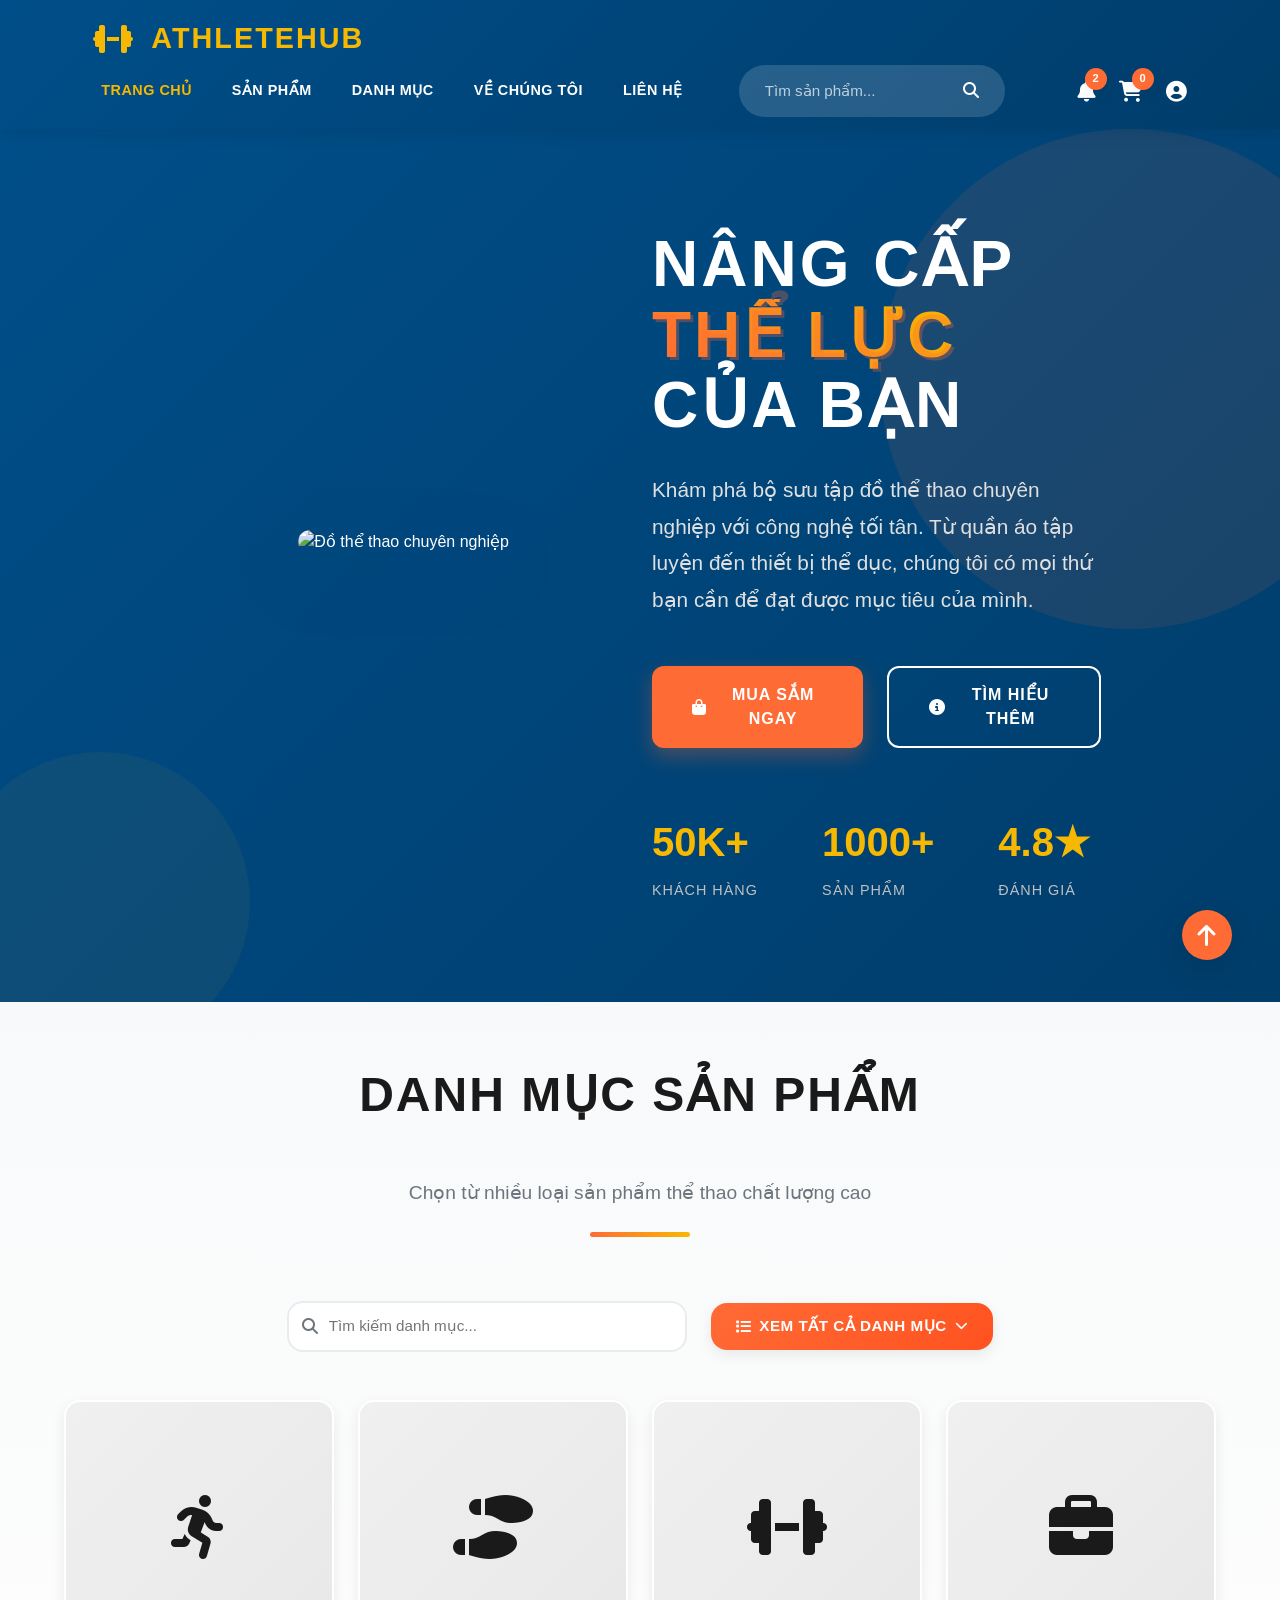
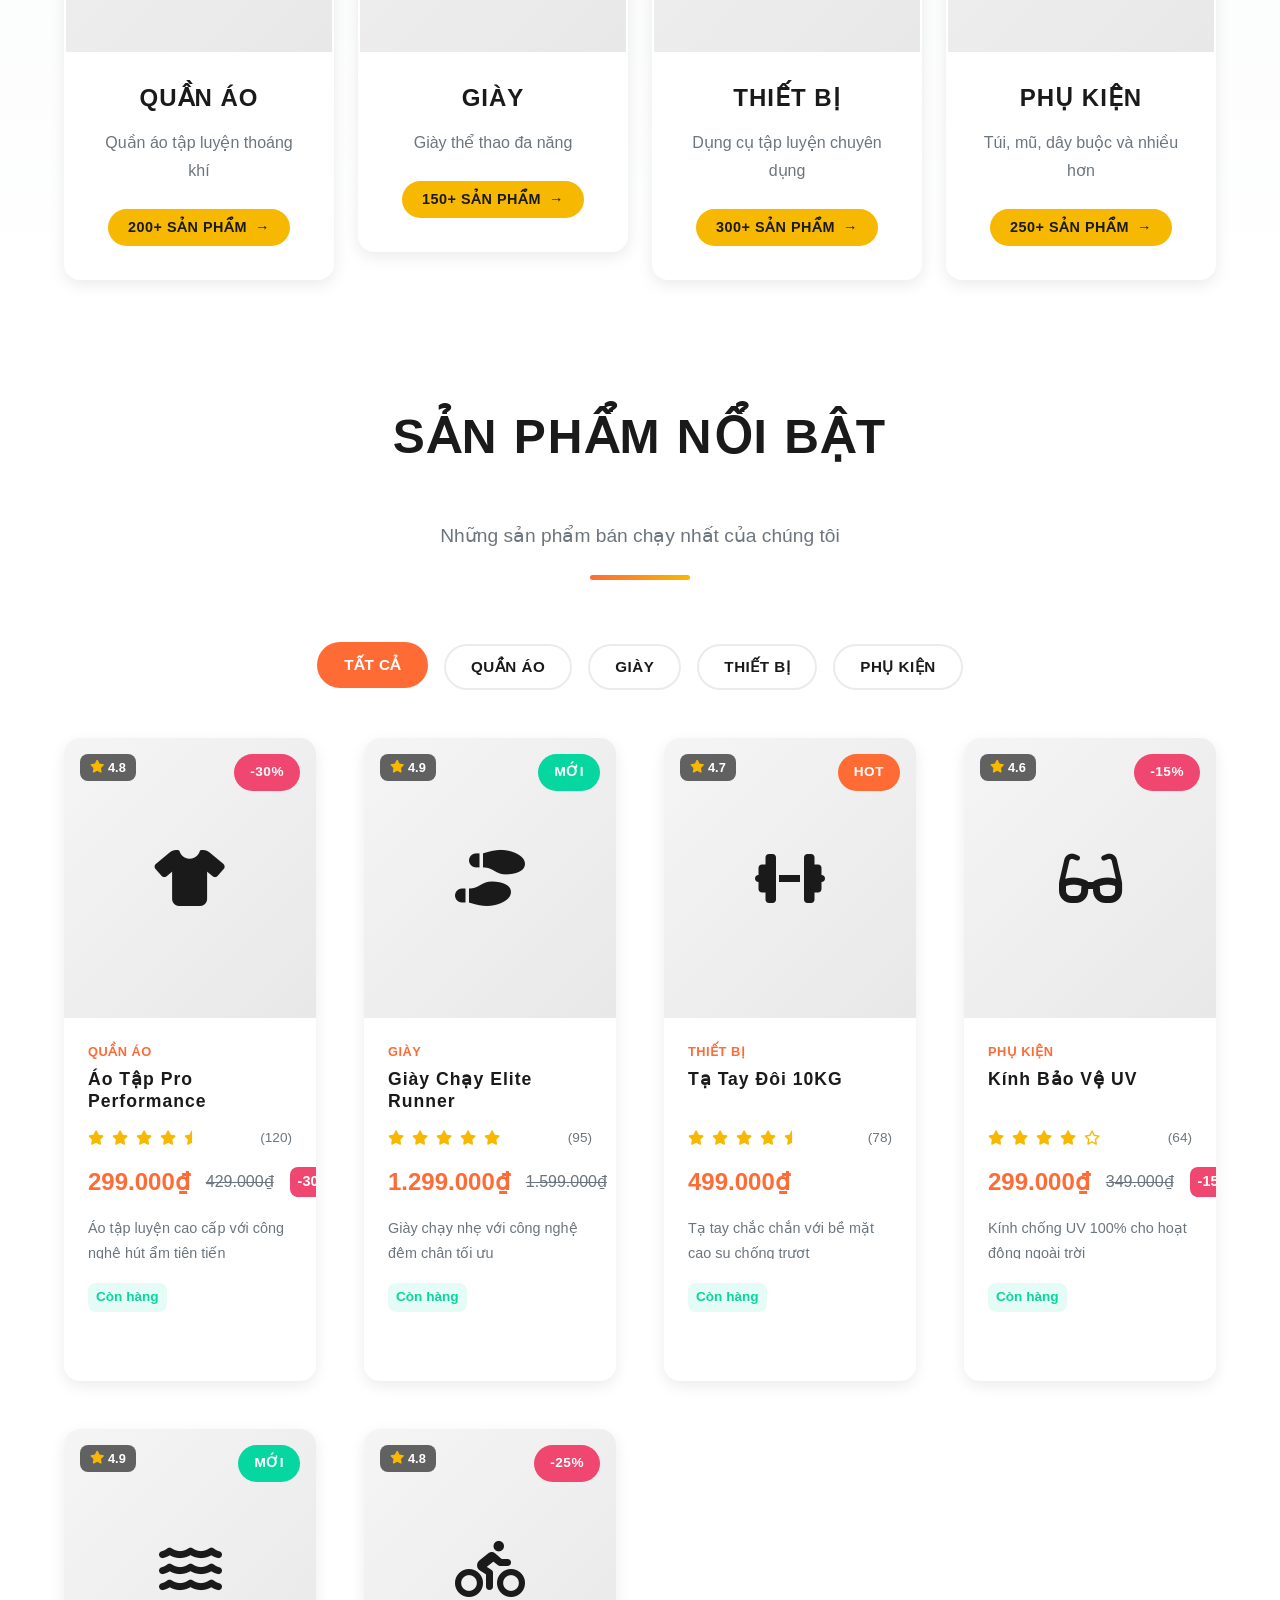
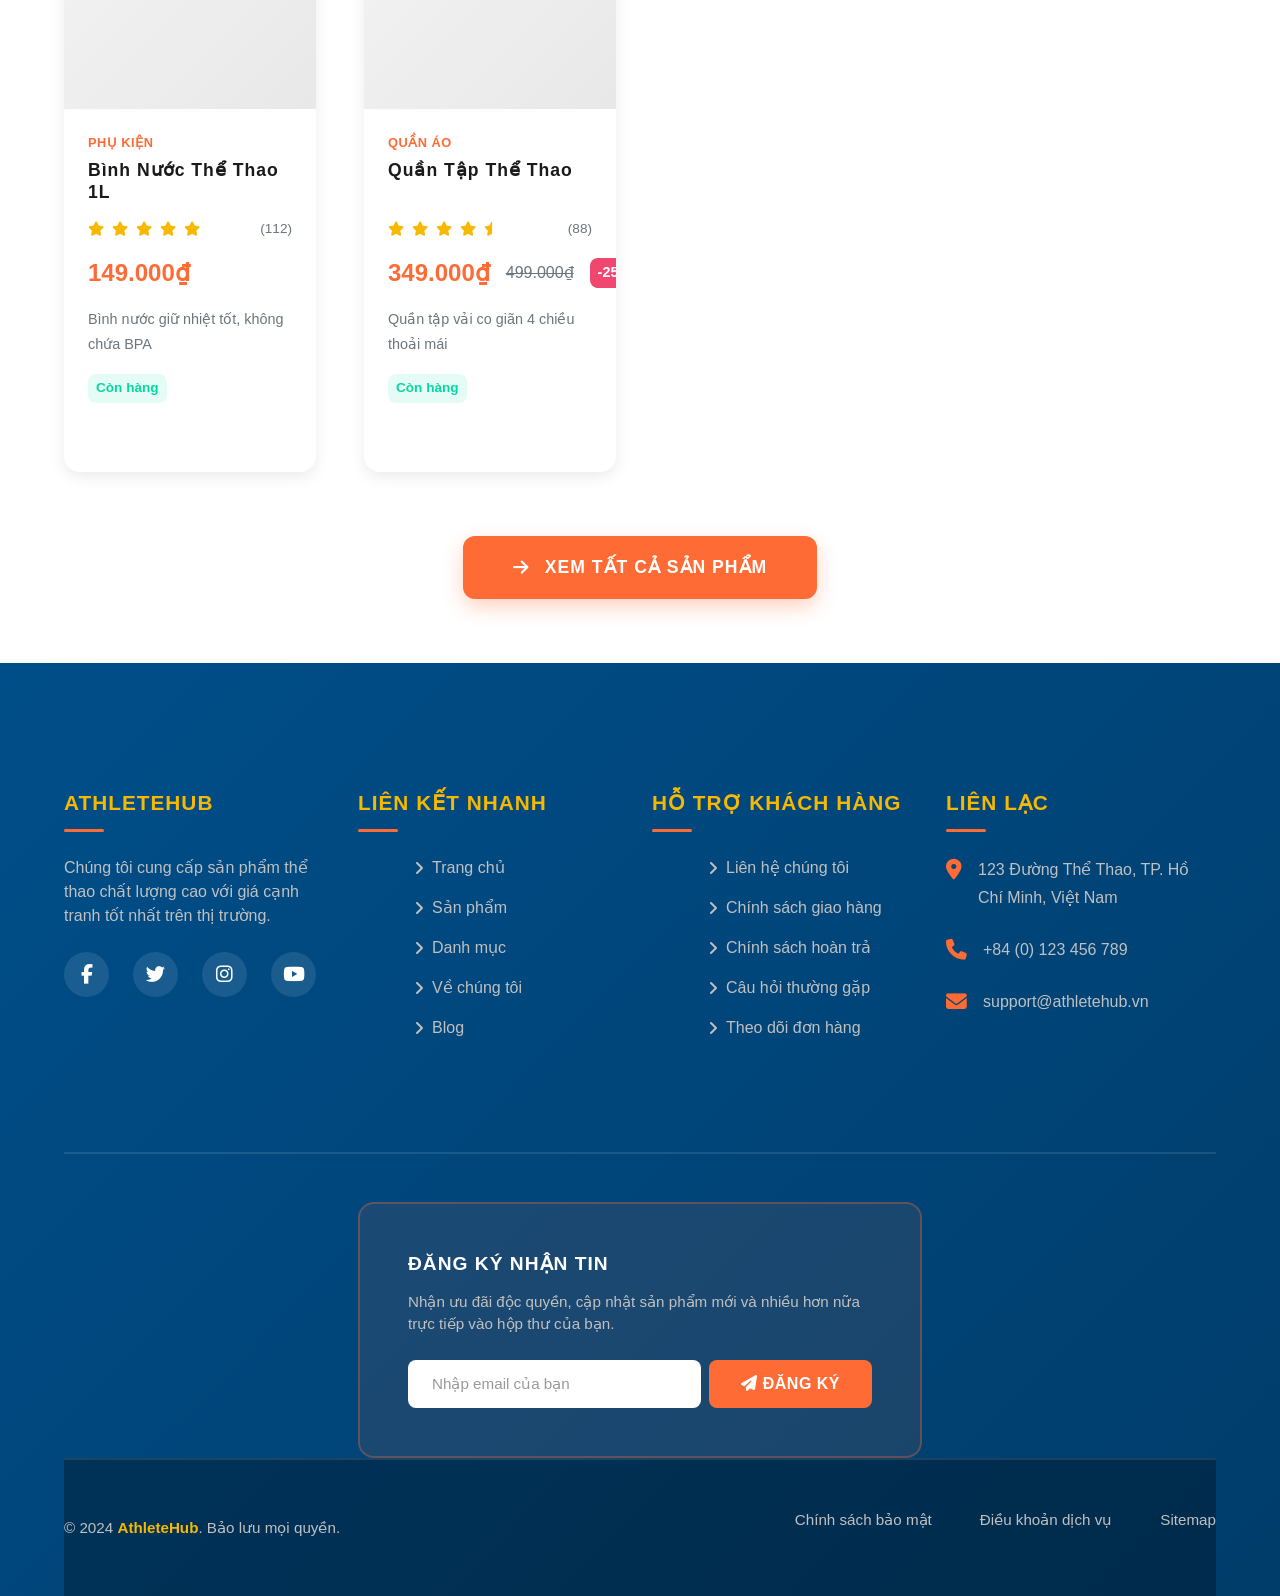
==== index.html @ b3435d83 "khởi tạo dự án tạo giao diện, database" ====
<!DOCTYPE html>
<html lang="vi">
<head>
    <meta charset="UTF-8">
    <meta name="viewport" content="width=device-width, initial-scale=1.0">
    <title>AthleteHub - Cửa hàng đồ thể thao</title>
    
    <!-- Bootstrap CSS -->
    <link href="https://cdnjs.cloudflare.com/ajax/libs/bootstrap/5.3.2/css/bootstrap.min.css" rel="stylesheet">
    
    <!-- Font Awesome Icons -->
    <link href="https://cdnjs.cloudflare.com/ajax/libs/font-awesome/6.4.0/css/all.min.css" rel="stylesheet">
    
    <!-- Custom CSS Files -->
    <link rel="stylesheet" href="css/variables.css">
    <link rel="stylesheet" href="css/navbar.css">
    <link rel="stylesheet" href="css/hero.css">
    <link rel="stylesheet" href="css/categories.css">
    <link rel="stylesheet" href="css/products.css">
    <link rel="stylesheet" href="css/footer.css">
    <link rel="stylesheet" href="css/utilities.css">
</head>
<body>
    <!-- ========================
         NAVBAR MỚI
         ======================== -->
    <nav class="navbar navbar-expand-lg navbar-custom">
        <div class="container-custom">
            <!-- Logo & Brand -->
            <a class="navbar-brand" href="#home">
                <i class="fas fa-dumbbell"></i>
                AthleteHub
            </a>

            <!-- Mobile Menu Toggle -->
            <button class="navbar-toggler" type="button" data-bs-toggle="collapse" data-bs-target="#navbarNav">
                <span class="navbar-toggler-icon"></span>
            </button>

            <!-- Navbar Content -->
            <div class="collapse navbar-collapse" id="navbarNav">
                <!-- Left Navigation Links -->
                <ul class="navbar-nav ms-auto">
                    <li class="nav-item">
                        <a class="nav-link active" href="#home">Trang chủ</a>
                    </li>
                    <li class="nav-item">
                        <a class="nav-link" href="#products">Sản phẩm</a>
                    </li>
                    <li class="nav-item">
                        <a class="nav-link" href="#categories">Danh mục</a>
                    </li>
                    <li class="nav-item">
                        <a class="nav-link" href="#about">Về chúng tôi</a>
                    </li>
                    <li class="nav-item">
                        <a class="nav-link" href="#contact">Liên hệ</a>
                    </li>
                </ul>

                <!-- Search Bar (Centered) -->
                <div class="navbar-search-container">
                    <div class="navbar-search">
                        <input type="text" placeholder="Tìm sản phẩm..." class="search-input">
                        <button class="search-btn">
                            <i class="fas fa-search"></i>
                        </button>
                    </div>
                </div>

                <!-- Right Icons -->
                <div class="navbar-right">
                    <div class="nav-notification">
                        <i class="fas fa-bell"></i>
                        <span class="notification-badge">2</span>
                    </div>
                    
                    <div class="cart-icon" onclick="window.location.href='cart.html'">
                        <i class="fas fa-shopping-cart"></i>
                        <span class="cart-count">0</span>
                    </div>
                    
                    <div class="user-account">
                        <i class="fas fa-user-circle"></i>
                    </div>
                </div>
            </div>
        </div>
    </nav>

    <!-- ========================
         HERO SECTION MỚI
         ======================== -->
    <section class="hero" id="home">
        <div class="container-custom">
            <div class="row align-items-center">
                <!-- Hero Image (Left) -->
                <div class="col-lg-6 col-md-6">
                    <div class="hero-image hero-image-left">
                        <img src="https://via.placeholder.com/450x550?text=Đồ+Thể+Thao" alt="Đồ thể thao chuyên nghiệp" class="hero-img">
                    </div>
                </div>

                <!-- Hero Content (Right) -->
                <div class="col-lg-6 col-md-6">
                    <div class="hero-content">
                        <h1>
                            Nâng cấp <span class="highlight">Thể lực</span>
                            <br>
                            Của bạn
                        </h1>
                        <p>Khám phá bộ sưu tập đồ thể thao chuyên nghiệp với công nghệ tối tân. Từ quần áo tập luyện đến thiết bị thể dục, chúng tôi có mọi thứ bạn cần để đạt được mục tiêu của mình.</p>
                        
                        <div class="hero-buttons">
                            <button class="btn-custom btn-primary-custom">
                                <i class="fas fa-shopping-bag"></i>
                                Mua sắm ngay
                            </button>
                            <button class="btn-custom btn-secondary-custom">
                                <i class="fas fa-info-circle"></i>
                                Tìm hiểu thêm
                            </button>
                        </div>
                        
                        <div class="hero-stats">
                            <div class="stat-item">
                                <div class="stat-number">50K+</div>
                                <div class="stat-label">Khách hàng</div>
                            </div>
                            <div class="stat-item">
                                <div class="stat-number">1000+</div>
                                <div class="stat-label">Sản phẩm</div>
                            </div>
                            <div class="stat-item">
                                <div class="stat-number">4.8★</div>
                                <div class="stat-label">Đánh giá</div>
                            </div>
                        </div>
                    </div>
                </div>
            </div>
        </div>
    </section>

    <!-- ========================
         CATEGORIES SECTION MỚI
         ======================== -->
    <section class="categories" id="categories">
        <div class="container-custom">
            <div class="section-title">
                <h2>Danh Mục Sản Phẩm</h2>
                <p class="section-subtitle">Chọn từ nhiều loại sản phẩm thể thao chất lượng cao</p>
            </div>

            <!-- Search & Dropdown Controls -->
            <div class="categories-controls">
                <!-- Search Box -->
                <div class="categories-search-box">
                    <input type="text" id="categorySearch" placeholder="Tìm kiếm danh mục..." class="search-input-cat">
                    <i class="fas fa-search"></i>
                </div>

                <!-- Dropdown Menu -->
                <div class="categories-dropdown-wrapper">
                    <button class="btn-categories-dropdown" id="categoriesDropdownBtn">
                        <i class="fas fa-list"></i>
                        Xem tất cả danh mục
                        <i class="fas fa-chevron-down dropdown-icon"></i>
                    </button>
                    <div class="categories-dropdown-menu" id="categoriesDropdownMenu">
                        <a href="#quanao" class="dropdown-cat-item">
                            <i class="fas fa-person-running"></i>
                            <span>Quần áo</span>
                            <span class="badge">200+</span>
                        </a>
                        <a href="#giay" class="dropdown-cat-item">
                            <i class="fas fa-shoe-prints"></i>
                            <span>Giày</span>
                            <span class="badge">150+</span>
                        </a>
                        <a href="#thietbi" class="dropdown-cat-item">
                            <i class="fas fa-dumbbell"></i>
                            <span>Thiết bị</span>
                            <span class="badge">300+</span>
                        </a>
                        <a href="#phukien" class="dropdown-cat-item">
                            <i class="fas fa-briefcase"></i>
                            <span>Phụ kiện</span>
                            <span class="badge">250+</span>
                        </a>
                    </div>
                </div>
            </div>

            <!-- Categories Grid -->
            <div class="row" id="categoriesGrid">
                <div class="col-lg-3 col-md-6">
                    <div class="category-card" id="quanao" data-category="quanao">
                        <div class="category-img">
                            <i class="fas fa-person-running"></i>
                            <div class="category-overlay"></div>
                        </div>
                        <div class="category-info">
                            <h3>Quần áo</h3>
                            <p>Quần áo tập luyện thoáng khí</p>
                            <span class="category-badge">200+ sản phẩm</span>
                        </div>
                    </div>
                </div>
                
                <div class="col-lg-3 col-md-6">
                    <div class="category-card" id="giay" data-category="giay">
                        <div class="category-img">
                            <i class="fas fa-shoe-prints"></i>
                            <div class="category-overlay"></div>
                        </div>
                        <div class="category-info">
                            <h3>Giày</h3>
                            <p>Giày thể thao đa năng</p>
                            <span class="category-badge">150+ sản phẩm</span>
                        </div>
                    </div>
                </div>
                
                <div class="col-lg-3 col-md-6">
                    <div class="category-card" id="thietbi" data-category="thietbi">
                        <div class="category-img">
                            <i class="fas fa-dumbbell"></i>
                            <div class="category-overlay"></div>
                        </div>
                        <div class="category-info">
                            <h3>Thiết bị</h3>
                            <p>Dụng cụ tập luyện chuyên dụng</p>
                            <span class="category-badge">300+ sản phẩm</span>
                        </div>
                    </div>
                </div>
                
                <div class="col-lg-3 col-md-6">
                    <div class="category-card" id="phukien" data-category="phukien">
                        <div class="category-img">
                            <i class="fas fa-briefcase"></i>
                            <div class="category-overlay"></div>
                        </div>
                        <div class="category-info">
                            <h3>Phụ kiện</h3>
                            <p>Túi, mũ, dây buộc và nhiều hơn</p>
                            <span class="category-badge">250+ sản phẩm</span>
                        </div>
                    </div>
                </div>
            </div>
        </div>
    </section>

    <!-- ========================
         PRODUCTS SECTION
         ======================== -->
    <section class="products" id="products">
        <div class="container-custom">
            <div class="section-title">
                <h2>Sản Phẩm Nổi Bật</h2>
                <p class="section-subtitle">Những sản phẩm bán chạy nhất của chúng tôi</p>
            </div>
            
            <div class="filter-buttons">
                <button class="filter-btn active">Tất cả</button>
                <button class="filter-btn">Quần áo</button>
                <button class="filter-btn">Giày</button>
                <button class="filter-btn">Thiết bị</button>
                <button class="filter-btn">Phụ kiện</button>
            </div>
            
            <div class="products-grid">
                <!-- Product 1 -->
                <div class="product-card">
                    <div class="product-image">
                        <i class="fas fa-shirt"></i>
                        <span class="product-badge sale">-30%</span>
                        <span class="product-rating">
                            <i class="fas fa-star"></i>
                            4.8
                        </span>
                        <button class="btn-quick-view">Xem nhanh</button>
                    </div>
                    <div class="product-info">
                        <div class="product-category">Quần áo</div>
                        <h3 class="product-name">Áo tập Pro Performance</h3>
                        <div class="rating-stars">
                            <i class="fas fa-star"></i>
                            <i class="fas fa-star"></i>
                            <i class="fas fa-star"></i>
                            <i class="fas fa-star"></i>
                            <i class="fas fa-star-half"></i>
                            <span class="rating-text">(120)</span>
                        </div>
                        <div class="product-price">
                            <span class="price-current">299.000₫</span>
                            <span class="price-original">429.000₫</span>
                            <span class="price-discount">-30%</span>
                        </div>
                        <p class="product-description">Áo tập luyện cao cấp với công nghệ hút ẩm tiên tiến</p>
                        <span class="stock-status in-stock">Còn hàng</span>
                        <div class="product-actions">
                            <button class="product-btn btn-add-cart">
                                <i class="fas fa-shopping-cart"></i>
                                Thêm
                            </button>
                            <button class="product-btn btn-wishlist">
                                <i class="fas fa-heart"></i>
                            </button>
                        </div>
                    </div>
                </div>

                <!-- Product 2 -->
                <div class="product-card">
                    <div class="product-image">
                        <i class="fas fa-shoe-prints"></i>
                        <span class="product-badge new">Mới</span>
                        <span class="product-rating">
                            <i class="fas fa-star"></i>
                            4.9
                        </span>
                        <button class="btn-quick-view">Xem nhanh</button>
                    </div>
                    <div class="product-info">
                        <div class="product-category">Giày</div>
                        <h3 class="product-name">Giày chạy Elite Runner</h3>
                        <div class="rating-stars">
                            <i class="fas fa-star"></i>
                            <i class="fas fa-star"></i>
                            <i class="fas fa-star"></i>
                            <i class="fas fa-star"></i>
                            <i class="fas fa-star"></i>
                            <span class="rating-text">(95)</span>
                        </div>
                        <div class="product-price">
                            <span class="price-current">1.299.000₫</span>
                            <span class="price-original">1.599.000₫</span>
                            <span class="price-discount">-19%</span>
                        </div>
                        <p class="product-description">Giày chạy nhẹ với công nghệ đệm chân tối ưu</p>
                        <span class="stock-status in-stock">Còn hàng</span>
                        <div class="product-actions">
                            <button class="product-btn btn-add-cart">
                                <i class="fas fa-shopping-cart"></i>
                                Thêm
                            </button>
                            <button class="product-btn btn-wishlist">
                                <i class="fas fa-heart"></i>
                            </button>
                        </div>
                    </div>
                </div>

                <!-- Product 3 -->
                <div class="product-card">
                    <div class="product-image">
                        <i class="fas fa-dumbbell"></i>
                        <span class="product-badge">Hot</span>
                        <span class="product-rating">
                            <i class="fas fa-star"></i>
                            4.7
                        </span>
                        <button class="btn-quick-view">Xem nhanh</button>
                    </div>
                    <div class="product-info">
                        <div class="product-category">Thiết bị</div>
                        <h3 class="product-name">Tạ tay đôi 10KG</h3>
                        <div class="rating-stars">
                            <i class="fas fa-star"></i>
                            <i class="fas fa-star"></i>
                            <i class="fas fa-star"></i>
                            <i class="fas fa-star"></i>
                            <i class="fas fa-star-half"></i>
                            <span class="rating-text">(78)</span>
                        </div>
                        <div class="product-price">
                            <span class="price-current">499.000₫</span>
                        </div>
                        <p class="product-description">Tạ tay chắc chắn với bề mặt cao su chống trượt</p>
                        <span class="stock-status in-stock">Còn hàng</span>
                        <div class="product-actions">
                            <button class="product-btn btn-add-cart">
                                <i class="fas fa-shopping-cart"></i>
                                Thêm
                            </button>
                            <button class="product-btn btn-wishlist">
                                <i class="fas fa-heart"></i>
                            </button>
                        </div>
                    </div>
                </div>

                <!-- Product 4 -->
                <div class="product-card">
                    <div class="product-image">
                        <i class="fas fa-glasses"></i>
                        <span class="product-badge sale">-15%</span>
                        <span class="product-rating">
                            <i class="fas fa-star"></i>
                            4.6
                        </span>
                        <button class="btn-quick-view">Xem nhanh</button>
                    </div>
                    <div class="product-info">
                        <div class="product-category">Phụ kiện</div>
                        <h3 class="product-name">Kính bảo vệ UV</h3>
                        <div class="rating-stars">
                            <i class="fas fa-star"></i>
                            <i class="fas fa-star"></i>
                            <i class="fas fa-star"></i>
                            <i class="fas fa-star"></i>
                            <i class="far fa-star"></i>
                            <span class="rating-text">(64)</span>
                        </div>
                        <div class="product-price">
                            <span class="price-current">299.000₫</span>
                            <span class="price-original">349.000₫</span>
                            <span class="price-discount">-15%</span>
                        </div>
                        <p class="product-description">Kính chống UV 100% cho hoạt động ngoài trời</p>
                        <span class="stock-status in-stock">Còn hàng</span>
                        <div class="product-actions">
                            <button class="product-btn btn-add-cart">
                                <i class="fas fa-shopping-cart"></i>
                                Thêm
                            </button>
                            <button class="product-btn btn-wishlist">
                                <i class="fas fa-heart"></i>
                            </button>
                        </div>
                    </div>
                </div>

                <!-- Product 5 -->
                <div class="product-card">
                    <div class="product-image">
                        <i class="fas fa-water"></i>
                        <span class="product-badge new">Mới</span>
                        <span class="product-rating">
                            <i class="fas fa-star"></i>
                            4.9
                        </span>
                        <button class="btn-quick-view">Xem nhanh</button>
                    </div>
                    <div class="product-info">
                        <div class="product-category">Phụ kiện</div>
                        <h3 class="product-name">Bình nước thể thao 1L</h3>
                        <div class="rating-stars">
                            <i class="fas fa-star"></i>
                            <i class="fas fa-star"></i>
                            <i class="fas fa-star"></i>
                            <i class="fas fa-star"></i>
                            <i class="fas fa-star"></i>
                            <span class="rating-text">(112)</span>
                        </div>
                        <div class="product-price">
                            <span class="price-current">149.000₫</span>
                        </div>
                        <p class="product-description">Bình nước giữ nhiệt tốt, không chứa BPA</p>
                        <span class="stock-status in-stock">Còn hàng</span>
                        <div class="product-actions">
                            <button class="product-btn btn-add-cart">
                                <i class="fas fa-shopping-cart"></i>
                                Thêm
                            </button>
                            <button class="product-btn btn-wishlist">
                                <i class="fas fa-heart"></i>
                            </button>
                        </div>
                    </div>
                </div>

                <!-- Product 6 -->
                <div class="product-card">
                    <div class="product-image">
                        <i class="fas fa-person-biking"></i>
                        <span class="product-badge sale">-25%</span>
                        <span class="product-rating">
                            <i class="fas fa-star"></i>
                            4.8
                        </span>
                        <button class="btn-quick-view">Xem nhanh</button>
                    </div>
                    <div class="product-info">
                        <div class="product-category">Quần áo</div>
                        <h3 class="product-name">Quần tập thể thao</h3>
                        <div class="rating-stars">
                            <i class="fas fa-star"></i>
                            <i class="fas fa-star"></i>
                            <i class="fas fa-star"></i>
                            <i class="fas fa-star"></i>
                            <i class="fas fa-star-half"></i>
                            <span class="rating-text">(88)</span>
                        </div>
                        <div class="product-price">
                            <span class="price-current">349.000₫</span>
                            <span class="price-original">499.000₫</span>
                            <span class="price-discount">-25%</span>
                        </div>
                        <p class="product-description">Quần tập vải co giãn 4 chiều thoải mái</p>
                        <span class="stock-status in-stock">Còn hàng</span>
                        <div class="product-actions">
                            <button class="product-btn btn-add-cart">
                                <i class="fas fa-shopping-cart"></i>
                                Thêm
                            </button>
                            <button class="product-btn btn-wishlist">
                                <i class="fas fa-heart"></i>
                            </button>
                        </div>
                    </div>
                </div>
            </div>
            
            <div class="view-all-btn">
                <button class="btn-custom btn-primary-custom">
                    <i class="fas fa-arrow-right"></i>
                    Xem tất cả sản phẩm
                </button>
            </div>
        </div>
    </section>

    <!-- ========================
         FOOTER
         ======================== -->
    <footer class="footer">
        <div class="container-custom">
            <div class="footer-top">
                <div class="row">
                    <div class="col-lg-3 col-md-6">
                        <div class="footer-section">
                            <h4 class="footer-title">AthleteHub</h4>
                            <p style="color: #c0c0c0; margin-bottom: 20px;">Chúng tôi cung cấp sản phẩm thể thao chất lượng cao với giá cạnh tranh tốt nhất trên thị trường.</p>
                            <div class="footer-socials">
                                <a href="#" class="social-link">
                                    <i class="fab fa-facebook-f"></i>
                                </a>
                                <a href="#" class="social-link">
                                    <i class="fab fa-twitter"></i>
                                </a>
                                <a href="#" class="social-link">
                                    <i class="fab fa-instagram"></i>
                                </a>
                                <a href="#" class="social-link">
                                    <i class="fab fa-youtube"></i>
                                </a>
                            </div>
                        </div>
                    </div>

                    <div class="col-lg-3 col-md-6">
                        <div class="footer-section">
                            <h4 class="footer-title">Liên kết nhanh</h4>
                            <ul class="footer-links">
                                <li><a href="#"><i class="fas fa-angle-right"></i>Trang chủ</a></li>
                                <li><a href="#"><i class="fas fa-angle-right"></i>Sản phẩm</a></li>
                                <li><a href="#"><i class="fas fa-angle-right"></i>Danh mục</a></li>
                                <li><a href="#"><i class="fas fa-angle-right"></i>Về chúng tôi</a></li>
                                <li><a href="#"><i class="fas fa-angle-right"></i>Blog</a></li>
                            </ul>
                        </div>
                    </div>

                    <div class="col-lg-3 col-md-6">
                        <div class="footer-section">
                            <h4 class="footer-title">Hỗ trợ khách hàng</h4>
                            <ul class="footer-links">
                                <li><a href="#"><i class="fas fa-angle-right"></i>Liên hệ chúng tôi</a></li>
                                <li><a href="#"><i class="fas fa-angle-right"></i>Chính sách giao hàng</a></li>
                                <li><a href="#"><i class="fas fa-angle-right"></i>Chính sách hoàn trả</a></li>
                                <li><a href="#"><i class="fas fa-angle-right"></i>Câu hỏi thường gặp</a></li>
                                <li><a href="#"><i class="fas fa-angle-right"></i>Theo dõi đơn hàng</a></li>
                            </ul>
                        </div>
                    </div>

                    <div class="col-lg-3 col-md-6">
                        <div class="footer-section">
                            <h4 class="footer-title">Liên lạc</h4>
                            <div class="contact-item">
                                <i class="fas fa-map-marker-alt"></i>
                                <p>123 Đường Thể Thao, TP. Hồ Chí Minh, Việt Nam</p>
                            </div>
                            <div class="contact-item">
                                <i class="fas fa-phone"></i>
                                <p>+84 (0) 123 456 789</p>
                            </div>
                            <div class="contact-item">
                                <i class="fas fa-envelope"></i>
                                <p>support@athletehub.vn</p>
                            </div>
                        </div>
                    </div>
                </div>
            </div>

            <!-- Newsletter -->
            <div class="row mt-5">
                <div class="col-lg-6 mx-auto">
                    <div class="footer-newsletter">
                        <h3>Đăng ký nhận tin</h3>
                        <p>Nhận ưu đãi độc quyền, cập nhật sản phẩm mới và nhiều hơn nữa trực tiếp vào hộp thư của bạn.</p>
                        <form class="newsletter-form">
                            <input type="email" class="newsletter-input" placeholder="Nhập email của bạn" required>
                            <button type="submit" class="newsletter-btn">
                                <i class="fas fa-paper-plane"></i>
                                Đăng ký
                            </button>
                        </form>
                    </div>
                </div>
            </div>

            <!-- Footer Bottom -->
            <div class="footer-bottom">
                <div class="footer-bottom-content">
                    <div class="footer-copyright">
                        &copy; 2024 <strong>AthleteHub</strong>. Bảo lưu mọi quyền.
                    </div>
                    <ul class="footer-bottom-links">
                        <li><a href="#">Chính sách bảo mật</a></li>
                        <li><a href="#">Điều khoản dịch vụ</a></li>
                        <li><a href="#">Sitemap</a></li>
                    </ul>
                </div>
            </div>
        </div>
    </footer>

    <!-- Back to Top Button -->
    <button class="back-to-top" id="backToTop">
        <i class="fas fa-arrow-up"></i>
    </button>

    <!-- Bootstrap JS -->
    <script src="https://cdnjs.cloudflare.com/ajax/libs/bootstrap/5.3.2/js/bootstrap.bundle.min.js"></script>
    
    <!-- Custom JS -->
    <script src="js/script.js"></script>
    <script src="js/categories.js"></script>
</body>
</html>
---- css/variables.css ----
:root {
    /* Colors */
    --primary: #ff6b35;
    --primary-dark: #ff5220;
    --primary-light: #ff8555;
    
    --secondary: #004e89;
    --secondary-dark: #003d6b;
    --secondary-light: #0066b3;
    
    --accent: #f7b801;
    --accent-dark: #d99e00;
    --accent-light: #ffc928;
    
    --success: #06d6a0;
    --warning: #ffa500;
    --danger: #ef476f;
    
    --dark: #1a1a1a;
    --light: #f8f9fa;
    --white: #ffffff;
    --gray: #6c757d;
    --gray-light: #e9ecef;
    
    /* Spacing */
    --spacing-xs: 0.25rem;
    --spacing-sm: 0.5rem;
    --spacing-md: 1rem;
    --spacing-lg: 1.5rem;
    --spacing-xl: 2rem;
    --spacing-2xl: 3rem;
    --spacing-3xl: 4rem;
    
    /* Border Radius */
    --border-radius-sm: 8px;
    --border-radius: 12px;
    --border-radius-lg: 16px;
    --border-radius-full: 50px;
    
    /* Typography */
    --font-primary: 'Segoe UI', Tahoma, Geneva, Verdana, sans-serif;
    --font-display: 'Trebuchet MS', sans-serif;
    
    --font-size-xs: 0.75rem;
    --font-size-sm: 0.875rem;
    --font-size-base: 1rem;
    --font-size-lg: 1.125rem;
    --font-size-xl: 1.5rem;
    --font-size-2xl: 2rem;
    --font-size-3xl: 3rem;
    --font-size-4xl: 4rem;
    
    --font-weight-normal: 400;
    --font-weight-semibold: 600;
    --font-weight-bold: 700;
    --font-weight-extra-bold: 800;
    --font-weight-black: 900;
    
    /* Shadows */
    --shadow-sm: 0 2px 4px rgba(0, 0, 0, 0.1);
    --shadow-md: 0 5px 15px rgba(0, 0, 0, 0.08);
    --shadow-lg: 0 10px 30px rgba(0, 0, 0, 0.12);
    --shadow-xl: 0 15px 40px rgba(0, 0, 0, 0.15);
    
    /* Transitions */
    --transition-fast: 0.2s ease;
    --transition-base: 0.3s ease;
    --transition-slow: 0.5s ease;
    
    /* Line Height */
    --line-height-tight: 1.2;
    --line-height-base: 1.5;
    --line-height-relaxed: 1.75;
}

* {
    margin: 0;
    padding: 0;
    box-sizing: border-box;
}

html {
    scroll-behavior: smooth;
}

body {
    font-family: var(--font-primary);
    font-size: var(--font-size-base);
    line-height: var(--line-height-base);
    color: var(--dark);
    background-color: var(--white);
    overflow-x: hidden;
}

h1, h2, h3, h4, h5, h6 {
    font-family: var(--font-display);
    font-weight: var(--font-weight-extra-bold);
    letter-spacing: 1px;
}

a {
    color: var(--primary);
    text-decoration: none;
    transition: color var(--transition-base);
}

a:hover {
    color: var(--primary-dark);
}

/* Scrollbar Styling */
::-webkit-scrollbar {
    width: 10px;
}

::-webkit-scrollbar-track {
    background: var(--light);
}

::-webkit-scrollbar-thumb {
    background: var(--secondary);
    border-radius: var(--border-radius-sm);
}

::-webkit-scrollbar-thumb:hover {
    background: var(--secondary-dark);
}
---- css/navbar.css ----
/* ===========================
   UPDATED NAVBAR STYLES
   =========================== */

.navbar-custom {
    background: linear-gradient(135deg, var(--secondary) 0%, var(--secondary-dark) 100%);
    padding: 0.75rem 0;
    box-shadow: var(--shadow-md);
    position: sticky;
    top: 0;
    z-index: 1000;
    transition: all var(--transition-base);
}

/* Logo */
.navbar-brand {
    font-size: 1.8rem;
    font-weight: var(--font-weight-black);
    color: var(--accent) !important;
    text-transform: uppercase;
    letter-spacing: 2px;
    display: flex;
    align-items: center;
    gap: var(--spacing-md);
    transition: transform var(--transition-base);
}

.navbar-brand:hover {
    transform: scale(1.05);
}

.navbar-brand i {
    font-size: 2rem;
    animation: bounce 2s ease-in-out infinite;
}

@keyframes bounce {
    0%, 100% {
        transform: translateY(0);
    }
    50% {
        transform: translateY(-5px);
    }
}

/* Navigation Links */
.navbar-nav {
    gap: var(--spacing-lg);
}

.nav-link {
    color: var(--white) !important;
    font-weight: var(--font-weight-bold);
    position: relative;
    transition: all var(--transition-base);
    text-transform: uppercase;
    font-size: 0.9rem;
    letter-spacing: 0.5px;
}

.nav-link:hover,
.nav-link.active {
    color: var(--accent) !important;
}

.nav-link::after {
    content: '';
    position: absolute;
    bottom: -5px;
    left: 0;
    width: 0;
    height: 3px;
    background: var(--primary);
    transition: width var(--transition-base);
    border-radius: 2px;
}

.nav-link:hover::after {
    width: 100%;
}

/* Search Bar (Center) */
.navbar-search-container {
    flex: 1;
    display: flex;
    justify-content: center;
    margin: 0 var(--spacing-2xl);
}

.navbar-search {
    display: flex;
    align-items: center;
    gap: var(--spacing-sm);
    background: rgba(255, 255, 255, 0.15);
    padding: 0.75rem var(--spacing-lg);
    border-radius: var(--border-radius-full);
    transition: all var(--transition-base);
    border: 2px solid transparent;
    width: 100%;
    max-width: 400px;
}

.navbar-search:hover {
    background: rgba(255, 255, 255, 0.25);
    border-color: var(--accent);
}

.search-input {
    background: transparent;
    border: none;
    color: var(--white);
    outline: none;
    width: 100%;
    font-size: 0.95rem;
}

.search-input::placeholder {
    color: rgba(255, 255, 255, 0.7);
}

.search-btn {
    background: transparent;
    border: none;
    color: var(--white);
    cursor: pointer;
    transition: color var(--transition-base);
    font-size: 1rem;
}

.search-btn:hover {
    color: var(--accent);
}

/* Right Icons */
.navbar-right {
    display: flex;
    align-items: center;
    gap: var(--spacing-lg);
    margin-left: var(--spacing-lg);
}

.nav-notification,
.cart-icon,
.user-account {
    position: relative;
    cursor: pointer;
    color: var(--white);
    font-size: 1.3rem;
    transition: color var(--transition-base);
}

.nav-notification:hover,
.cart-icon:hover,
.user-account:hover {
    color: var(--accent);
}

.notification-badge,
.cart-count {
    position: absolute;
    top: -8px;
    right: -12px;
    background: var(--primary);
    color: white;
    border-radius: 50%;
    width: 22px;
    height: 22px;
    display: flex;
    align-items: center;
    justify-content: center;
    font-size: 0.7rem;
    font-weight: var(--font-weight-bold);
    box-shadow: var(--shadow-md);
    animation: pulse 1.5s ease-in-out infinite;
}

@keyframes pulse {
    0%, 100% {
        transform: scale(1);
    }
    50% {
        transform: scale(1.1);
    }
}

/* Mobile Responsive */
@media (max-width: 992px) {
    .navbar-search-container {
        flex: none;
        margin: var(--spacing-md) 0;
        max-width: 100%;
    }

    .navbar-search {
        max-width: 100%;
    }
}

@media (max-width: 768px) {
    .navbar-brand {
        font-size: 1.4rem;
    }

    .navbar-search-container {
        order: 4;
        width: 100%;
        margin: var(--spacing-md) 0 0 0;
    }

    .navbar-right {
        gap: var(--spacing-md);
        margin-left: auto;
    }
}

/* ===========================
   CATEGORIES SECTION WITH DROPDOWN
   =========================== */

/* Controls Container */
.categories-controls {
    display: flex;
    gap: var(--spacing-lg);
    margin-bottom: var(--spacing-2xl);
    align-items: center;
    flex-wrap: wrap;
    justify-content: center;
}

/* Search Box */
.categories-search-box {
    position: relative;
    flex: 1;
    min-width: 250px;
    max-width: 400px;
}

.search-input-cat {
    width: 100%;
    padding: 12px 15px 12px 40px;
    border: 2px solid var(--gray-light);
    border-radius: var(--border-radius-lg);
    font-size: 0.95rem;
    transition: all var(--transition-base);
}

.search-input-cat:focus {
    outline: none;
    border-color: var(--primary);
    box-shadow: 0 0 0 3px rgba(255, 107, 53, 0.1);
}

.categories-search-box i {
    position: absolute;
    left: 15px;
    top: 50%;
    transform: translateY(-50%);
    color: var(--gray);
    pointer-events: none;
}

/* Dropdown Wrapper */
.categories-dropdown-wrapper {
    position: relative;
}

/* Dropdown Button */
.btn-categories-dropdown {
    padding: 12px 25px;
    background: linear-gradient(135deg, var(--primary) 0%, var(--primary-dark) 100%);
    color: white;
    border: none;
    border-radius: var(--border-radius-lg);
    font-weight: var(--font-weight-bold);
    cursor: pointer;
    transition: all var(--transition-base);
    display: flex;
    align-items: center;
    gap: var(--spacing-sm);
    text-transform: uppercase;
    letter-spacing: 0.5px;
    font-size: 0.95rem;
    box-shadow: var(--shadow-md);
}

.btn-categories-dropdown:hover {
    transform: translateY(-2px);
    box-shadow: var(--shadow-lg);
}

.btn-categories-dropdown.active {
    background: linear-gradient(135deg, var(--primary-dark) 0%, var(--primary) 100%);
}

.dropdown-icon {
    font-size: 0.8rem;
    transition: transform var(--transition-base);
}

.btn-categories-dropdown.active .dropdown-icon {
    transform: rotate(180deg);
}

/* Dropdown Menu */
.categories-dropdown-menu {
    position: absolute;
    top: 100%;
    right: 0;
    background: white;
    border-radius: var(--border-radius-lg);
    box-shadow: var(--shadow-xl);
    min-width: 280px;
    z-index: 100;
    overflow: hidden;
    opacity: 0;
    visibility: hidden;
    transform: translateY(-10px);
    transition: all var(--transition-base);
    margin-top: var(--spacing-sm);
}

.categories-dropdown-menu.show {
    opacity: 1;
    visibility: visible;
    transform: translateY(0);
}

/* Dropdown Items */
.dropdown-cat-item {
    display: flex;
    align-items: center;
    gap: var(--spacing-md);
    padding: 15px 20px;
    color: var(--dark);
    text-decoration: none;
    transition: all var(--transition-base);
    border-bottom: 1px solid var(--gray-light);
}

.dropdown-cat-item:last-child {
    border-bottom: none;
}

.dropdown-cat-item:hover {
    background: var(--light);
    padding-left: 30px;
    color: var(--primary);
}

.dropdown-cat-item i {
    font-size: 1.3rem;
    color: var(--primary);
    flex-shrink: 0;
}

.dropdown-cat-item span:nth-child(2) {
    flex: 1;
    font-weight: var(--font-weight-bold);
}

.dropdown-cat-item .badge {
    background: var(--accent);
    color: var(--dark);
    padding: 4px 10px;
    border-radius: 50px;
    font-size: 0.8rem;
    font-weight: var(--font-weight-bold);
}

/* Responsive */
@media (max-width: 992px) {
    .categories-controls {
        flex-direction: column;
        gap: var(--spacing-md);
    }

    .categories-search-box {
        width: 100%;
        max-width: 100%;
    }

    .btn-categories-dropdown {
        width: 100%;
        justify-content: center;
    }

    .categories-dropdown-menu {
        position: static;
        opacity: 1;
        visibility: visible;
        transform: none;
        box-shadow: none;
        background: var(--light);
        margin-top: 0;
        border-radius: 0;
        display: none;
    }

    .categories-dropdown-menu.show {
        display: block;
    }
}

@media (max-width: 768px) {
    .categories-search-box {
        min-width: auto;
    }

    .search-input-cat {
        padding: 10px 12px 10px 35px;
        font-size: 0.9rem;
    }

    .btn-categories-dropdown {
        padding: 10px 15px;
        font-size: 0.85rem;
    }

    .dropdown-cat-item {
        padding: 12px 15px;
    }

    .dropdown-cat-item:hover {
        padding-left: 20px;
    }
}
---- css/hero.css ----
/* ===========================
   HERO SECTION STYLES
   =========================== */

.hero {
    background: linear-gradient(135deg, var(--secondary) 0%, var(--secondary-dark) 100%);
    color: var(--white);
    padding: 100px 0;
    position: relative;
    overflow: hidden;
    min-height: 600px;
    display: flex;
    align-items: center;
}

/* Animated Background Elements */
.hero::before {
    content: '';
    position: absolute;
    top: 0;
    right: -100px;
    width: 500px;
    height: 500px;
    background: rgba(255, 107, 53, 0.1);
    border-radius: 50%;
    animation: float 6s ease-in-out infinite;
}

.hero::after {
    content: '';
    position: absolute;
    bottom: -50px;
    left: -50px;
    width: 300px;
    height: 300px;
    background: rgba(247, 184, 1, 0.05);
    border-radius: 50%;
    animation: float 8s ease-in-out infinite reverse;
}

@keyframes float {
    0%, 100% {
        transform: translateY(0px);
    }
    50% {
        transform: translateY(-30px);
    }
}

/* Hero Content Container */
.hero-content {
    position: relative;
    z-index: 2;
    animation: slideInUp 0.8s ease-out;
    max-width: 700px;
}

@keyframes slideInUp {
    from {
        opacity: 0;
        transform: translateY(40px);
    }
    to {
        opacity: 1;
        transform: translateY(0);
    }
}

/* Hero Heading */
.hero h1 {
    font-size: 4rem;
    font-weight: var(--font-weight-black);
    margin-bottom: var(--spacing-xl);
    text-transform: uppercase;
    letter-spacing: 3px;
    line-height: 1.1;
    animation: slideInUp 0.8s ease-out;
}

.hero h1 .highlight {
    color: var(--primary);
    text-shadow: 3px 3px 0 rgba(255, 107, 53, 0.3);
    background: linear-gradient(45deg, var(--primary), var(--accent));
    -webkit-background-clip: text;
    -webkit-text-fill-color: transparent;
    background-clip: text;
}

/* Hero Paragraph */
.hero p {
    font-size: 1.3rem;
    margin-bottom: var(--spacing-2xl);
    color: #e0e0e0;
    max-width: 600px;
    line-height: var(--line-height-relaxed);
    animation: slideInUp 0.8s ease-out 0.2s both;
}

/* Hero Buttons */
.hero-buttons {
    display: flex;
    gap: var(--spacing-lg);
    animation: slideInUp 0.8s ease-out 0.4s both;
}

.btn-custom {
    padding: 15px 40px;
    font-size: 1rem;
    font-weight: var(--font-weight-bold);
    border: none;
    border-radius: var(--border-radius);
    cursor: pointer;
    transition: all var(--transition-base);
    text-transform: uppercase;
    letter-spacing: 1px;
    display: inline-flex;
    align-items: center;
    justify-content: center;
    gap: var(--spacing-md);
    position: relative;
    overflow: hidden;
}

.btn-custom::before {
    content: '';
    position: absolute;
    top: 0;
    left: -100%;
    width: 100%;
    height: 100%;
    background: rgba(255, 255, 255, 0.2);
    transition: left var(--transition-base);
    z-index: 0;
}

.btn-custom:hover::before {
    left: 100%;
}

.btn-primary-custom {
    background: var(--primary);
    color: var(--white);
    box-shadow: 0 8px 20px rgba(255, 107, 53, 0.3);
    z-index: 1;
}

.btn-primary-custom:hover {
    background: var(--primary-dark);
    transform: translateY(-3px);
    box-shadow: 0 12px 30px rgba(255, 107, 53, 0.4);
    color: var(--white);
}

.btn-primary-custom:active {
    transform: translateY(-1px);
    box-shadow: 0 8px 15px rgba(255, 107, 53, 0.3);
}

.btn-secondary-custom {
    background: transparent;
    color: var(--white);
    border: 2px solid var(--white);
    position: relative;
}

.btn-secondary-custom::after {
    content: '';
    position: absolute;
    top: 0;
    left: -100%;
    width: 100%;
    height: 100%;
    background: var(--primary);
    transition: left var(--transition-base);
    z-index: -1;
}

.btn-secondary-custom:hover {
    border-color: var(--primary);
    color: var(--white);
    transform: translateY(-3px);
    box-shadow: 0 8px 20px rgba(255, 107, 53, 0.3);
}

/* Hero Stats */
.hero-stats {
    display: flex;
    gap: var(--spacing-3xl);
    margin-top: var(--spacing-3xl);
    animation: slideInUp 0.8s ease-out 0.6s both;
}

.stat-item {
    display: flex;
    flex-direction: column;
}

.stat-number {
    font-size: 2.5rem;
    font-weight: var(--font-weight-black);
    color: var(--accent);
}

.stat-label {
    font-size: 0.9rem;
    color: #c0c0c0;
    text-transform: uppercase;
    letter-spacing: 1px;
    margin-top: var(--spacing-sm);
}

/* Hero Image */
.hero-image {
    position: relative;
    z-index: 2;
    text-align: center;
    animation: slideInRight 0.8s ease-out;
}

.hero-image-left {
    animation: slideInLeft 0.8s ease-out;
    margin-bottom: var(--spacing-2xl);
}

@keyframes slideInLeft {
    from {
        opacity: 0;
        transform: translateX(-40px);
    }
    to {
        opacity: 1;
        transform: translateX(0);
    }
}

@keyframes slideInRight {
    from {
        opacity: 0;
        transform: translateX(40px);
    }
    to {
        opacity: 1;
        transform: translateX(0);
    }
}

@keyframes floating {
    0%, 100% {
        transform: translateY(0px);
    }
    50% {
        transform: translateY(-20px);
    }
}

.hero-img {
    max-width: 100%;
    height: auto;
    filter: drop-shadow(0 20px 40px rgba(0, 0, 0, 0.3));
    animation: floating 3s ease-in-out infinite;
    border-radius: var(--border-radius-lg);
    object-fit: cover;
}

/* Responsive */
@media (max-width: 992px) {
    .hero {
        padding: 60px 0;
        min-height: auto;
    }

    .hero h1 {
        font-size: 3rem;
    }

    .hero p {
        font-size: 1.1rem;
    }

    .hero-buttons {
        flex-direction: column;
        gap: var(--spacing-md);
    }

    .btn-custom {
        width: 100%;
    }

    .hero-stats {
        gap: var(--spacing-xl);
    }
}

@media (max-width: 768px) {
    .hero {
        padding: 40px 0;
    }

    .hero h1 {
        font-size: 2rem;
        letter-spacing: 1px;
    }

    .hero p {
        font-size: 1rem;
    }

    .hero-stats {
        flex-direction: column;
        gap: var(--spacing-lg);
    }

    .stat-number {
        font-size: 1.8rem;
    }

    .hero-image {
        margin-top: var(--spacing-2xl);
    }
}
---- css/categories.css ----
/* ===========================
   CATEGORIES SECTION STYLES
   =========================== */

.categories {
    padding: var(--spacing-3xl) 0;
    background: linear-gradient(180deg, var(--light) 0%, var(--white) 100%);
    position: relative;
    overflow: hidden;
}

/* Section Title */
.section-title {
    text-align: center;
    margin-bottom: var(--spacing-3xl);
    position: relative;
    animation: fadeIn 0.8s ease-out;
}

@keyframes fadeIn {
    from {
        opacity: 0;
    }
    to {
        opacity: 1;
    }
}

.section-title h2 {
    font-size: 3rem;
    font-weight: var(--font-weight-black);
    color: var(--dark);
    text-transform: uppercase;
    letter-spacing: 2px;
    margin-bottom: var(--spacing-xl);
    position: relative;
    display: inline-block;
}

.section-title::after {
    content: '';
    display: block;
    width: 100px;
    height: 5px;
    background: linear-gradient(90deg, var(--primary), var(--accent));
    margin: var(--spacing-lg) auto 0;
    border-radius: 3px;
    animation: expandWidth 0.8s ease-out;
}

@keyframes expandWidth {
    from {
        width: 0;
    }
    to {
        width: 100px;
    }
}

.section-subtitle {
    font-size: 1.2rem;
    color: var(--gray);
    margin-top: var(--spacing-lg);
    font-weight: var(--font-weight-normal);
}

/* Categories Grid */
.categories-grid {
    display: grid;
    grid-template-columns: repeat(auto-fit, minmax(250px, 1fr));
    gap: var(--spacing-2xl);
}

/* Category Card */
.category-card {
    background: var(--white);
    border-radius: var(--border-radius-lg);
    overflow: hidden;
    transition: all var(--transition-base);
    cursor: pointer;
    border: 2px solid transparent;
    box-shadow: var(--shadow-md);
    animation: slideUp 0.8s ease-out;
    animation-fill-mode: both;
}

.category-card:nth-child(1) {
    animation-delay: 0.1s;
}

.category-card:nth-child(2) {
    animation-delay: 0.2s;
}

.category-card:nth-child(3) {
    animation-delay: 0.3s;
}

.category-card:nth-child(4) {
    animation-delay: 0.4s;
}

@keyframes slideUp {
    from {
        opacity: 0;
        transform: translateY(30px);
    }
    to {
        opacity: 1;
        transform: translateY(0);
    }
}

.category-card:hover {
    transform: translateY(-8px);
    box-shadow: var(--shadow-xl);
    border-color: var(--primary);
}

.category-card:hover .category-img {
    transform: scale(1.08);
}

.category-card:hover .category-overlay {
    opacity: 1;
}

/* Category Image */
.category-img {
    width: 100%;
    height: 250px;
    background: linear-gradient(135deg, #f0f0f0 0%, #e8e8e8 100%);
    display: flex;
    align-items: center;
    justify-content: center;
    font-size: 4rem;
    overflow: hidden;
    position: relative;
}

.category-img i {
    transition: transform var(--transition-base);
}

.category-card:hover .category-img i {
    transform: scale(1.15) rotate(10deg);
}

/* Category Overlay */
.category-overlay {
    position: absolute;
    top: 0;
    left: 0;
    width: 100%;
    height: 100%;
    background: rgba(255, 107, 53, 0.2);
    opacity: 0;
    transition: opacity var(--transition-base);
}

/* Category Info */
.category-info {
    padding: var(--spacing-xl);
    text-align: center;
}

.category-info h3 {
    font-size: 1.5rem;
    font-weight: var(--font-weight-extra-bold);
    color: var(--dark);
    margin-bottom: var(--spacing-md);
    text-transform: uppercase;
    letter-spacing: 1px;
}

.category-info p {
    color: var(--gray);
    margin-bottom: var(--spacing-lg);
    line-height: var(--line-height-relaxed);
}

/* Category Badge */
.category-badge {
    display: inline-block;
    background: var(--accent);
    color: var(--dark);
    padding: 8px 20px;
    border-radius: var(--border-radius-full);
    font-weight: var(--font-weight-bold);
    font-size: 0.9rem;
    text-transform: uppercase;
    letter-spacing: 0.5px;
    transition: all var(--transition-base);
    cursor: pointer;
    position: relative;
}

.category-badge::after {
    content: ' →';
    display: inline-block;
    margin-left: 8px;
    transition: transform var(--transition-base);
}

.category-card:hover .category-badge {
    background: var(--primary);
    color: var(--white);
    transform: translateX(5px);
}

.category-card:hover .category-badge::after {
    transform: translateX(5px);
}

/* Item Count */
.item-count {
    display: block;
    font-size: 0.85rem;
    color: #999;
    margin-top: var(--spacing-md);
    font-style: italic;
}

/* Filter Buttons */
.filter-buttons {
    display: flex;
    justify-content: center;
    gap: var(--spacing-md);
    margin-bottom: var(--spacing-2xl);
    flex-wrap: wrap;
}

.filter-btn {
    padding: 10px 25px;
    border: 2px solid var(--gray-light);
    background: var(--white);
    color: var(--dark);
    border-radius: var(--border-radius-full);
    cursor: pointer;
    font-weight: var(--font-weight-bold);
    font-size: 0.95rem;
    transition: all var(--transition-base);
    text-transform: uppercase;
    letter-spacing: 0.5px;
}

.filter-btn:hover,
.filter-btn.active {
    border-color: var(--primary);
    background: var(--primary);
    color: var(--white);
    transform: translateY(-2px);
}

/* Responsive */
@media (max-width: 992px) {
    .section-title h2 {
        font-size: 2.2rem;
    }

    .categories-grid {
        grid-template-columns: repeat(auto-fit, minmax(200px, 1fr));
        gap: var(--spacing-xl);
    }

    .category-img {
        height: 200px;
        font-size: 3.5rem;
    }
}

@media (max-width: 768px) {
    .categories {
        padding: var(--spacing-2xl) 0;
    }

    .section-title h2 {
        font-size: 1.8rem;
    }

    .categories-grid {
        grid-template-columns: repeat(auto-fit, minmax(150px, 1fr));
        gap: var(--spacing-lg);
    }

    .category-info {
        padding: var(--spacing-lg);
    }

    .category-info h3 {
        font-size: 1.2rem;
    }

    .category-info p {
        font-size: 0.9rem;
    }

    .category-img {
        height: 150px;
        font-size: 2.5rem;
    }

    .filter-buttons {
        gap: var(--spacing-sm);
    }

    .filter-btn {
        padding: 8px 15px;
        font-size: 0.8rem;
    }
}
---- css/products.css ----
/* ===========================
   PRODUCTS SECTION STYLES
   =========================== */

.products {
    padding: var(--spacing-3xl) 0;
    background: var(--white);
}

/* Products Grid */
.products-grid {
    display: grid;
    grid-template-columns: repeat(auto-fill, minmax(220px, 1fr));
    gap: var(--spacing-2xl);
}

/* Product Card */
.product-card {
    background: var(--white);
    border-radius: var(--border-radius-lg);
    overflow: hidden;
    transition: all var(--transition-base);
    box-shadow: var(--shadow-md);
    position: relative;
    animation: slideUp 0.8s ease-out;
    animation-fill-mode: both;
}

.product-card:nth-child(1) {
    animation-delay: 0.05s;
}

.product-card:nth-child(2) {
    animation-delay: 0.1s;
}

.product-card:nth-child(3) {
    animation-delay: 0.15s;
}

.product-card:nth-child(4) {
    animation-delay: 0.2s;
}

.product-card:hover {
    transform: translateY(-8px);
    box-shadow: var(--shadow-xl);
}

.product-card:hover .product-image {
    transform: scale(1.05);
}

.product-card:hover .product-actions {
    opacity: 1;
    transform: translateY(0);
}

/* Product Image */
.product-image {
    width: 100%;
    height: 280px;
    background: linear-gradient(135deg, #f5f5f5 0%, #e8e8e8 100%);
    display: flex;
    align-items: center;
    justify-content: center;
    font-size: 3.5rem;
    position: relative;
    overflow: hidden;
    transition: transform var(--transition-base);
}

.product-image img {
    width: 100%;
    height: 100%;
    object-fit: cover;
}

/* Product Badge */
.product-badge {
    position: absolute;
    top: var(--spacing-md);
    right: var(--spacing-md);
    background: var(--primary);
    color: var(--white);
    padding: 8px 16px;
    border-radius: var(--border-radius-full);
    font-weight: var(--font-weight-bold);
    font-size: 0.85rem;
    z-index: 10;
    animation: pulse 2s ease-in-out infinite;
    text-transform: uppercase;
    letter-spacing: 0.5px;
}

.product-badge.sale {
    background: var(--danger);
}

.product-badge.new {
    background: var(--success);
}

@keyframes pulse {
    0%, 100% {
        transform: scale(1);
    }
    50% {
        transform: scale(1.08);
    }
}

/* Product Rating */
.product-rating {
    position: absolute;
    top: var(--spacing-md);
    left: var(--spacing-md);
    background: rgba(0, 0, 0, 0.6);
    color: var(--white);
    padding: 4px 10px;
    border-radius: var(--border-radius-sm);
    font-size: 0.8rem;
    font-weight: var(--font-weight-bold);
    display: flex;
    align-items: center;
    gap: 4px;
}

.product-rating i {
    color: var(--accent);
}

/* Product Info */
.product-info {
    padding: var(--spacing-lg);
}

.product-category {
    font-size: 0.8rem;
    color: var(--primary);
    text-transform: uppercase;
    letter-spacing: 0.5px;
    font-weight: var(--font-weight-bold);
    margin-bottom: var(--spacing-sm);
}

.product-name {
    font-size: 1.1rem;
    font-weight: var(--font-weight-extra-bold);
    color: var(--dark);
    margin-bottom: var(--spacing-md);
    min-height: 2.4em;
    line-height: 1.2;
    text-transform: capitalize;
}

/* Product Price */
.product-price {
    display: flex;
    align-items: center;
    gap: var(--spacing-md);
    margin-bottom: var(--spacing-md);
}

.price-current {
    font-size: 1.5rem;
    font-weight: var(--font-weight-black);
    color: var(--primary);
}

.price-original {
    font-size: 1rem;
    color: var(--gray);
    text-decoration: line-through;
}

.price-discount {
    font-size: 0.9rem;
    background: var(--danger);
    color: var(--white);
    padding: 4px 8px;
    border-radius: var(--border-radius-sm);
    font-weight: var(--font-weight-bold);
}

/* Product Description */
.product-description {
    font-size: 0.9rem;
    color: var(--gray);
    margin-bottom: var(--spacing-md);
    line-height: var(--line-height-relaxed);
    max-height: 3em;
    overflow: hidden;
    text-overflow: ellipsis;
    display: -webkit-box;
    -webkit-line-clamp: 2;
    -webkit-box-orient: vertical;
}

/* Product Rating Stars */
.rating-stars {
    display: flex;
    align-items: center;
    gap: var(--spacing-sm);
    margin-bottom: var(--spacing-md);
}

.rating-stars i {
    color: var(--accent);
    font-size: 0.9rem;
}

.rating-text {
    font-size: 0.85rem;
    color: var(--gray);
    margin-left: auto;
}

/* Product Actions */
.product-actions {
    display: flex;
    gap: var(--spacing-sm);
    opacity: 0;
    transform: translateY(10px);
    transition: all var(--transition-base);
}

.product-btn {
    flex: 1;
    padding: 12px;
    border: none;
    border-radius: var(--border-radius-sm);
    font-weight: var(--font-weight-bold);
    cursor: pointer;
    font-size: 0.9rem;
    transition: all var(--transition-base);
    text-transform: uppercase;
    letter-spacing: 0.5px;
    display: flex;
    align-items: center;
    justify-content: center;
    gap: var(--spacing-sm);
}

.btn-add-cart {
    background: var(--primary);
    color: var(--white);
}

.btn-add-cart:hover {
    background: var(--primary-dark);
    transform: translateY(-2px);
    box-shadow: 0 4px 12px rgba(255, 107, 53, 0.3);
}

.btn-wishlist {
    background: var(--light);
    color: var(--dark);
    border: 2px solid var(--primary);
}

.btn-wishlist:hover {
    background: var(--primary);
    color: var(--white);
    transform: translateY(-2px);
}

.btn-wishlist.active {
    background: var(--primary);
    color: var(--white);
}

/* Quick View Button */
.btn-quick-view {
    position: absolute;
    bottom: 0;
    left: 0;
    width: 100%;
    padding: var(--spacing-md);
    background: rgba(0, 0, 0, 0.8);
    color: var(--white);
    border: none;
    cursor: pointer;
    font-weight: var(--font-weight-bold);
    transition: all var(--transition-base);
    text-transform: uppercase;
    letter-spacing: 0.5px;
    opacity: 0;
    transform: translateY(10px);
}

.product-card:hover .btn-quick-view {
    opacity: 1;
    transform: translateY(0);
}

.btn-quick-view:hover {
    background: var(--primary);
}

/* Stock Status */
.stock-status {
    font-size: 0.85rem;
    font-weight: var(--font-weight-bold);
    padding: 4px 8px;
    border-radius: var(--border-radius-sm);
    display: inline-block;
    margin-top: var(--spacing-sm);
}

.stock-status.in-stock {
    background: rgba(6, 214, 160, 0.1);
    color: var(--success);
}

.stock-status.out-of-stock {
    background: rgba(239, 71, 111, 0.1);
    color: var(--danger);
}

/* View All Products Button */
.view-all-btn {
    text-align: center;
    margin-top: var(--spacing-3xl);
}

.view-all-btn .btn-custom {
    font-size: 1.1rem;
    padding: 18px 50px;
}

/* Responsive */
@media (max-width: 992px) {
    .products-grid {
        grid-template-columns: repeat(auto-fill, minmax(180px, 1fr));
        gap: var(--spacing-xl);
    }

    .product-image {
        height: 220px;
        font-size: 3rem;
    }

    .product-name {
        font-size: 1rem;
    }

    .price-current {
        font-size: 1.3rem;
    }
}

@media (max-width: 768px) {
    .products {
        padding: var(--spacing-2xl) 0;
    }

    .products-grid {
        grid-template-columns: repeat(auto-fill, minmax(150px, 1fr));
        gap: var(--spacing-lg);
    }

    .product-image {
        height: 180px;
        font-size: 2.5rem;
    }

    .product-info {
        padding: var(--spacing-md);
    }

    .product-name {
        font-size: 0.95rem;
    }

    .price-current {
        font-size: 1.2rem;
    }

    .product-actions {
        opacity: 1;
        transform: translateY(0);
    }

    .product-btn {
        padding: 10px;
        font-size: 0.8rem;
    }

    .btn-quick-view {
        opacity: 1;
        transform: translateY(0);
    }
}
---- css/footer.css ----
/* ===========================
   FOOTER STYLES
   =========================== */

.footer {
    background: linear-gradient(135deg, var(--secondary) 0%, var(--secondary-dark) 100%);
    color: var(--white);
    padding: var(--spacing-3xl) 0 0;
    position: relative;
    overflow: hidden;
}

.footer::before {
    content: '';
    position: absolute;
    top: -50%;
    right: -10%;
    width: 400px;
    height: 400px;
    background: rgba(255, 107, 53, 0.05);
    border-radius: 50%;
}

/* Footer Top */
.footer-top {
    padding: var(--spacing-3xl) 0;
    border-bottom: 2px solid rgba(255, 255, 255, 0.1);
    position: relative;
    z-index: 2;
}

.footer-section {
    margin-bottom: var(--spacing-2xl);
}

.footer-title {
    font-size: 1.3rem;
    font-weight: var(--font-weight-extra-bold);
    color: var(--accent);
    text-transform: uppercase;
    letter-spacing: 1px;
    margin-bottom: var(--spacing-lg);
    position: relative;
    padding-bottom: var(--spacing-md);
}

.footer-title::after {
    content: '';
    position: absolute;
    bottom: 0;
    left: 0;
    width: 40px;
    height: 3px;
    background: var(--primary);
    border-radius: 2px;
}

/* Footer Links */
.footer-links {
    list-style: none;
}

.footer-links li {
    margin-bottom: var(--spacing-md);
}

.footer-links a {
    color: #c0c0c0;
    font-weight: var(--font-weight-normal);
    transition: all var(--transition-base);
    display: flex;
    align-items: center;
    gap: var(--spacing-sm);
    position: relative;
}

.footer-links a::before {
    content: '→';
    display: inline-block;
    opacity: 0;
    transform: translateX(-10px);
    transition: all var(--transition-base);
}

.footer-links a:hover {
    color: var(--accent);
    transform: translateX(5px);
}

.footer-links a:hover::before {
    opacity: 1;
    transform: translateX(0);
}

/* Footer Contact Info */
.contact-item {
    display: flex;
    align-items: flex-start;
    gap: var(--spacing-md);
    margin-bottom: var(--spacing-lg);
}

.contact-item i {
    font-size: 1.3rem;
    color: var(--primary);
    flex-shrink: 0;
    margin-top: 3px;
}

.contact-item p {
    color: #c0c0c0;
    margin: 0;
    line-height: var(--line-height-relaxed);
}

/* Footer Newsletter */
.footer-newsletter {
    background: rgba(255, 107, 53, 0.1);
    padding: var(--spacing-2xl);
    border-radius: var(--border-radius-lg);
    border: 2px solid rgba(255, 107, 53, 0.3);
}

.footer-newsletter h3 {
    font-size: 1.2rem;
    color: var(--white);
    margin-bottom: var(--spacing-md);
    text-transform: uppercase;
    letter-spacing: 1px;
}

.footer-newsletter p {
    color: #c0c0c0;
    margin-bottom: var(--spacing-lg);
    font-size: 0.95rem;
}

.newsletter-form {
    display: flex;
    gap: var(--spacing-sm);
}

.newsletter-input {
    flex: 1;
    padding: 12px var(--spacing-lg);
    border: none;
    border-radius: var(--border-radius-sm);
    background: var(--white);
    color: var(--dark);
    font-size: 0.95rem;
    transition: all var(--transition-base);
}

.newsletter-input:focus {
    outline: none;
    box-shadow: 0 0 0 3px rgba(255, 107, 53, 0.3);
}

.newsletter-input::placeholder {
    color: #999;
}

.newsletter-btn {
    padding: 12px var(--spacing-xl);
    background: var(--primary);
    color: var(--white);
    border: none;
    border-radius: var(--border-radius-sm);
    cursor: pointer;
    font-weight: var(--font-weight-bold);
    transition: all var(--transition-base);
    text-transform: uppercase;
    letter-spacing: 0.5px;
    white-space: nowrap;
}

.newsletter-btn:hover {
    background: var(--primary-dark);
    transform: translateY(-2px);
    box-shadow: 0 4px 12px rgba(255, 107, 53, 0.3);
}

/* Footer Socials */
.footer-socials {
    display: flex;
    gap: var(--spacing-lg);
    margin-top: var(--spacing-lg);
}

.social-link {
    width: 45px;
    height: 45px;
    border-radius: 50%;
    background: rgba(255, 255, 255, 0.1);
    display: flex;
    align-items: center;
    justify-content: center;
    color: var(--white);
    transition: all var(--transition-base);
    border: 2px solid transparent;
    font-size: 1.2rem;
}

.social-link:hover {
    background: var(--primary);
    border-color: var(--accent);
    transform: translateY(-5px);
}

/* Footer Payment Methods */
.payment-methods {
    display: flex;
    gap: var(--spacing-md);
    flex-wrap: wrap;
    align-items: center;
}

.payment-method {
    width: 50px;
    height: 35px;
    background: var(--white);
    border-radius: var(--border-radius-sm);
    display: flex;
    align-items: center;
    justify-content: center;
    font-size: 1.5rem;
    transition: all var(--transition-base);
}

.payment-method:hover {
    transform: translateY(-3px);
    box-shadow: var(--shadow-md);
}

/* Footer Bottom */
.footer-bottom {
    padding: var(--spacing-2xl) 0;
    border-top: 2px solid rgba(255, 255, 255, 0.1);
    position: relative;
    z-index: 2;
    background: rgba(0, 0, 0, 0.3);
}

.footer-bottom-content {
    display: flex;
    justify-content: space-between;
    align-items: center;
    gap: var(--spacing-2xl);
}

.footer-copyright {
    color: #c0c0c0;
    font-size: 0.95rem;
}

.footer-copyright strong {
    color: var(--accent);
}

/* Footer Bottom Links */
.footer-bottom-links {
    display: flex;
    gap: var(--spacing-2xl);
    list-style: none;
}

.footer-bottom-links a {
    color: #c0c0c0;
    font-size: 0.95rem;
    transition: color var(--transition-base);
}

.footer-bottom-links a:hover {
    color: var(--accent);
}

/* Back to Top Button */
.back-to-top {
    position: fixed;
    bottom: -60px;
    right: var(--spacing-2xl);
    width: 50px;
    height: 50px;
    background: var(--primary);
    color: var(--white);
    border: none;
    border-radius: 50%;
    cursor: pointer;
    display: flex;
    align-items: center;
    justify-content: center;
    font-size: 1.5rem;
    transition: all var(--transition-base);
    z-index: 999;
    box-shadow: var(--shadow-lg);
}

.back-to-top.show {
    bottom: var(--spacing-2xl);
}

.back-to-top:hover {
    background: var(--primary-dark);
    transform: translateY(-5px);
    box-shadow: 0 8px 20px rgba(255, 107, 53, 0.4);
}

/* Responsive */
@media (max-width: 992px) {
    .footer-bottom-content {
        flex-direction: column;
        align-items: flex-start;
        gap: var(--spacing-lg);
    }

    .footer-bottom-links {
        gap: var(--spacing-lg);
    }

    .newsletter-form {
        flex-direction: column;
    }

    .newsletter-btn {
        width: 100%;
    }
}

@media (max-width: 768px) {
    .footer-top {
        padding: var(--spacing-2xl) 0;
    }

    .footer-section {
        margin-bottom: var(--spacing-xl);
    }

    .footer-title {
        font-size: 1.1rem;
    }

    .footer-newsletter {
        padding: var(--spacing-xl);
    }

    .footer-newsletter h3 {
        font-size: 1rem;
    }

    .footer-copyright {
        font-size: 0.85rem;
    }

    .footer-bottom-links {
        flex-direction: column;
        gap: var(--spacing-md);
    }

    .payment-methods {
        justify-content: center;
    }

    .footer-socials {
        justify-content: center;
    }

    .back-to-top {
        width: 45px;
        height: 45px;
        font-size: 1.2rem;
    }
}
---- css/utilities.css ----
/* ===========================
   UTILITIES & GENERAL STYLES
   =========================== */

/* Container Padding */
.container-custom {
    max-width: 1200px;
    margin: 0 auto;
    padding: 0 var(--spacing-lg);
}

/* Spacing Utilities */
.mt-custom-xs { margin-top: var(--spacing-xs); }
.mt-custom-sm { margin-top: var(--spacing-sm); }
.mt-custom-md { margin-top: var(--spacing-md); }
.mt-custom-lg { margin-top: var(--spacing-lg); }
.mt-custom-xl { margin-top: var(--spacing-xl); }
.mt-custom-2xl { margin-top: var(--spacing-2xl); }
.mt-custom-3xl { margin-top: var(--spacing-3xl); }

.mb-custom-xs { margin-bottom: var(--spacing-xs); }
.mb-custom-sm { margin-bottom: var(--spacing-sm); }
.mb-custom-md { margin-bottom: var(--spacing-md); }
.mb-custom-lg { margin-bottom: var(--spacing-lg); }
.mb-custom-xl { margin-bottom: var(--spacing-xl); }
.mb-custom-2xl { margin-bottom: var(--spacing-2xl); }
.mb-custom-3xl { margin-bottom: var(--spacing-3xl); }

.my-custom-lg { margin-top: var(--spacing-lg); margin-bottom: var(--spacing-lg); }
.my-custom-xl { margin-top: var(--spacing-xl); margin-bottom: var(--spacing-xl); }
.my-custom-2xl { margin-top: var(--spacing-2xl); margin-bottom: var(--spacing-2xl); }

.px-custom-lg { padding-left: var(--spacing-lg); padding-right: var(--spacing-lg); }
.px-custom-xl { padding-left: var(--spacing-xl); padding-right: var(--spacing-xl); }

.py-custom-lg { padding-top: var(--spacing-lg); padding-bottom: var(--spacing-lg); }
.py-custom-xl { padding-top: var(--spacing-xl); padding-bottom: var(--spacing-xl); }
.py-custom-2xl { padding-top: var(--spacing-2xl); padding-bottom: var(--spacing-2xl); }
.py-custom-3xl { padding-top: var(--spacing-3xl); padding-bottom: var(--spacing-3xl); }

/* Text Utilities */
.text-primary { color: var(--primary); }
.text-secondary { color: var(--secondary); }
.text-accent { color: var(--accent); }
.text-dark { color: var(--dark); }
.text-light { color: var(--light); }
.text-gray { color: var(--gray); }

.text-uppercase { text-transform: uppercase; }
.text-capitalize { text-transform: capitalize; }
.text-lowercase { text-transform: lowercase; }

.text-bold { font-weight: var(--font-weight-bold); }
.text-extra-bold { font-weight: var(--font-weight-extra-bold); }
.text-black { font-weight: var(--font-weight-black); }

.text-center { text-align: center; }
.text-left { text-align: left; }
.text-right { text-align: right; }

.text-sm { font-size: var(--font-size-sm); }
.text-base { font-size: var(--font-size-base); }
.text-lg { font-size: var(--font-size-lg); }
.text-xl { font-size: var(--font-size-xl); }

.letter-spacing-wide {
    letter-spacing: 2px;
}

.letter-spacing-wider {
    letter-spacing: 3px;
}

/* Background Colors */
.bg-primary { background-color: var(--primary); }
.bg-secondary { background-color: var(--secondary); }
.bg-accent { background-color: var(--accent); }
.bg-dark { background-color: var(--dark); }
.bg-light { background-color: var(--light); }
.bg-white { background-color: var(--white); }

/* Box Shadows */
.shadow-sm { box-shadow: var(--shadow-sm); }
.shadow-md { box-shadow: var(--shadow-md); }
.shadow-lg { box-shadow: var(--shadow-lg); }
.shadow-xl { box-shadow: var(--shadow-xl); }

/* Border Radius */
.rounded-sm { border-radius: var(--border-radius-sm); }
.rounded { border-radius: var(--border-radius); }
.rounded-lg { border-radius: var(--border-radius-lg); }
.rounded-full { border-radius: var(--border-radius-full); }

/* Display Utilities */
.flex { display: flex; }
.flex-center { display: flex; align-items: center; justify-content: center; }
.flex-between { display: flex; align-items: center; justify-content: space-between; }
.flex-col { display: flex; flex-direction: column; }
.flex-col-center { display: flex; flex-direction: column; align-items: center; justify-content: center; }

.gap-sm { gap: var(--spacing-sm); }
.gap-md { gap: var(--spacing-md); }
.gap-lg { gap: var(--spacing-lg); }
.gap-xl { gap: var(--spacing-xl); }

/* Visibility */
.hidden { display: none !important; }
.visible { display: block !important; }

/* Opacity */
.opacity-50 { opacity: 0.5; }
.opacity-75 { opacity: 0.75; }

/* Cursor */
.cursor-pointer { cursor: pointer; }
.cursor-default { cursor: default; }

/* Borders */
.border { border: 1px solid var(--gray-light); }
.border-top { border-top: 1px solid var(--gray-light); }
.border-bottom { border-bottom: 1px solid var(--gray-light); }
.border-primary { border-color: var(--primary); }
.border-accent { border-color: var(--accent); }

.border-2 { border-width: 2px; }
.border-3 { border-width: 3px; }

/* Transitions */
.transition-fast { transition: all var(--transition-fast); }
.transition-base { transition: all var(--transition-base); }
.transition-slow { transition: all var(--transition-slow); }

/* Transforms */
.scale-hover {
    transition: transform var(--transition-base);
}

.scale-hover:hover {
    transform: scale(1.05);
}

.translate-hover {
    transition: transform var(--transition-base);
}

.translate-hover:hover {
    transform: translateY(-5px);
}

/* Badges */
.badge-custom {
    display: inline-block;
    padding: 6px 12px;
    border-radius: var(--border-radius-full);
    font-weight: var(--font-weight-bold);
    font-size: 0.8rem;
    text-transform: uppercase;
    letter-spacing: 0.5px;
}

.badge-primary { background: var(--primary); color: var(--white); }
.badge-secondary { background: var(--secondary); color: var(--white); }
.badge-success { background: var(--success); color: var(--white); }
.badge-warning { background: var(--warning); color: var(--dark); }
.badge-danger { background: var(--danger); color: var(--white); }

/* Line Height */
.line-height-tight { line-height: var(--line-height-tight); }
.line-height-base { line-height: var(--line-height-base); }
.line-height-relaxed { line-height: var(--line-height-relaxed); }

/* Form Elements */
.form-control {
    padding: 12px var(--spacing-lg);
    border: 2px solid var(--gray-light);
    border-radius: var(--border-radius);
    font-size: 1rem;
    font-family: var(--font-primary);
    transition: all var(--transition-base);
}

.form-control:focus {
    outline: none;
    border-color: var(--primary);
    box-shadow: 0 0 0 3px rgba(255, 107, 53, 0.1);
}

.form-control::placeholder {
    color: var(--gray);
}

.form-group {
    margin-bottom: var(--spacing-lg);
}

.form-label {
    display: block;
    margin-bottom: var(--spacing-md);
    font-weight: var(--font-weight-bold);
    color: var(--dark);
    text-transform: uppercase;
    font-size: 0.9rem;
    letter-spacing: 0.5px;
}

/* Loading Animation */
.loading {
    display: inline-block;
    width: 20px;
    height: 20px;
    border: 3px solid rgba(255, 107, 53, 0.3);
    border-radius: 50%;
    border-top-color: var(--primary);
    animation: spin 1s linear infinite;
}

@keyframes spin {
    to {
        transform: rotate(360deg);
    }
}

/* Separator Lines */
.divider {
    height: 1px;
    background: linear-gradient(90deg, transparent, var(--gray-light), transparent);
    margin: var(--spacing-2xl) 0;
}

.divider-vertical {
    width: 1px;
    background: var(--gray-light);
    height: auto;
}

/* Alert Box */
.alert-custom {
    padding: var(--spacing-lg);
    border-radius: var(--border-radius);
    margin-bottom: var(--spacing-lg);
    border-left: 4px solid;
}

.alert-info {
    background: rgba(0, 78, 137, 0.1);
    border-left-color: var(--secondary);
    color: var(--secondary);
}

.alert-success {
    background: rgba(6, 214, 160, 0.1);
    border-left-color: var(--success);
    color: var(--success);
}

.alert-warning {
    background: rgba(255, 165, 0, 0.1);
    border-left-color: var(--warning);
    color: var(--warning);
}

.alert-danger {
    background: rgba(239, 71, 111, 0.1);
    border-left-color: var(--danger);
    color: var(--danger);
}

/* Text Truncate */
.truncate {
    white-space: nowrap;
    overflow: hidden;
    text-overflow: ellipsis;
}

.truncate-2 {
    display: -webkit-box;
    -webkit-line-clamp: 2;
    -webkit-box-orient: vertical;
    overflow: hidden;
}

.truncate-3 {
    display: -webkit-box;
    -webkit-line-clamp: 3;
    -webkit-box-orient: vertical;
    overflow: hidden;
}

/* No Select */
.no-select {
    user-select: none;
    -webkit-user-select: none;
    -moz-user-select: none;
    -ms-user-select: none;
}

/* Animation Delays */
.delay-1 { animation-delay: 0.1s; }
.delay-2 { animation-delay: 0.2s; }
.delay-3 { animation-delay: 0.3s; }
.delay-4 { animation-delay: 0.4s; }
.delay-5 { animation-delay: 0.5s; }
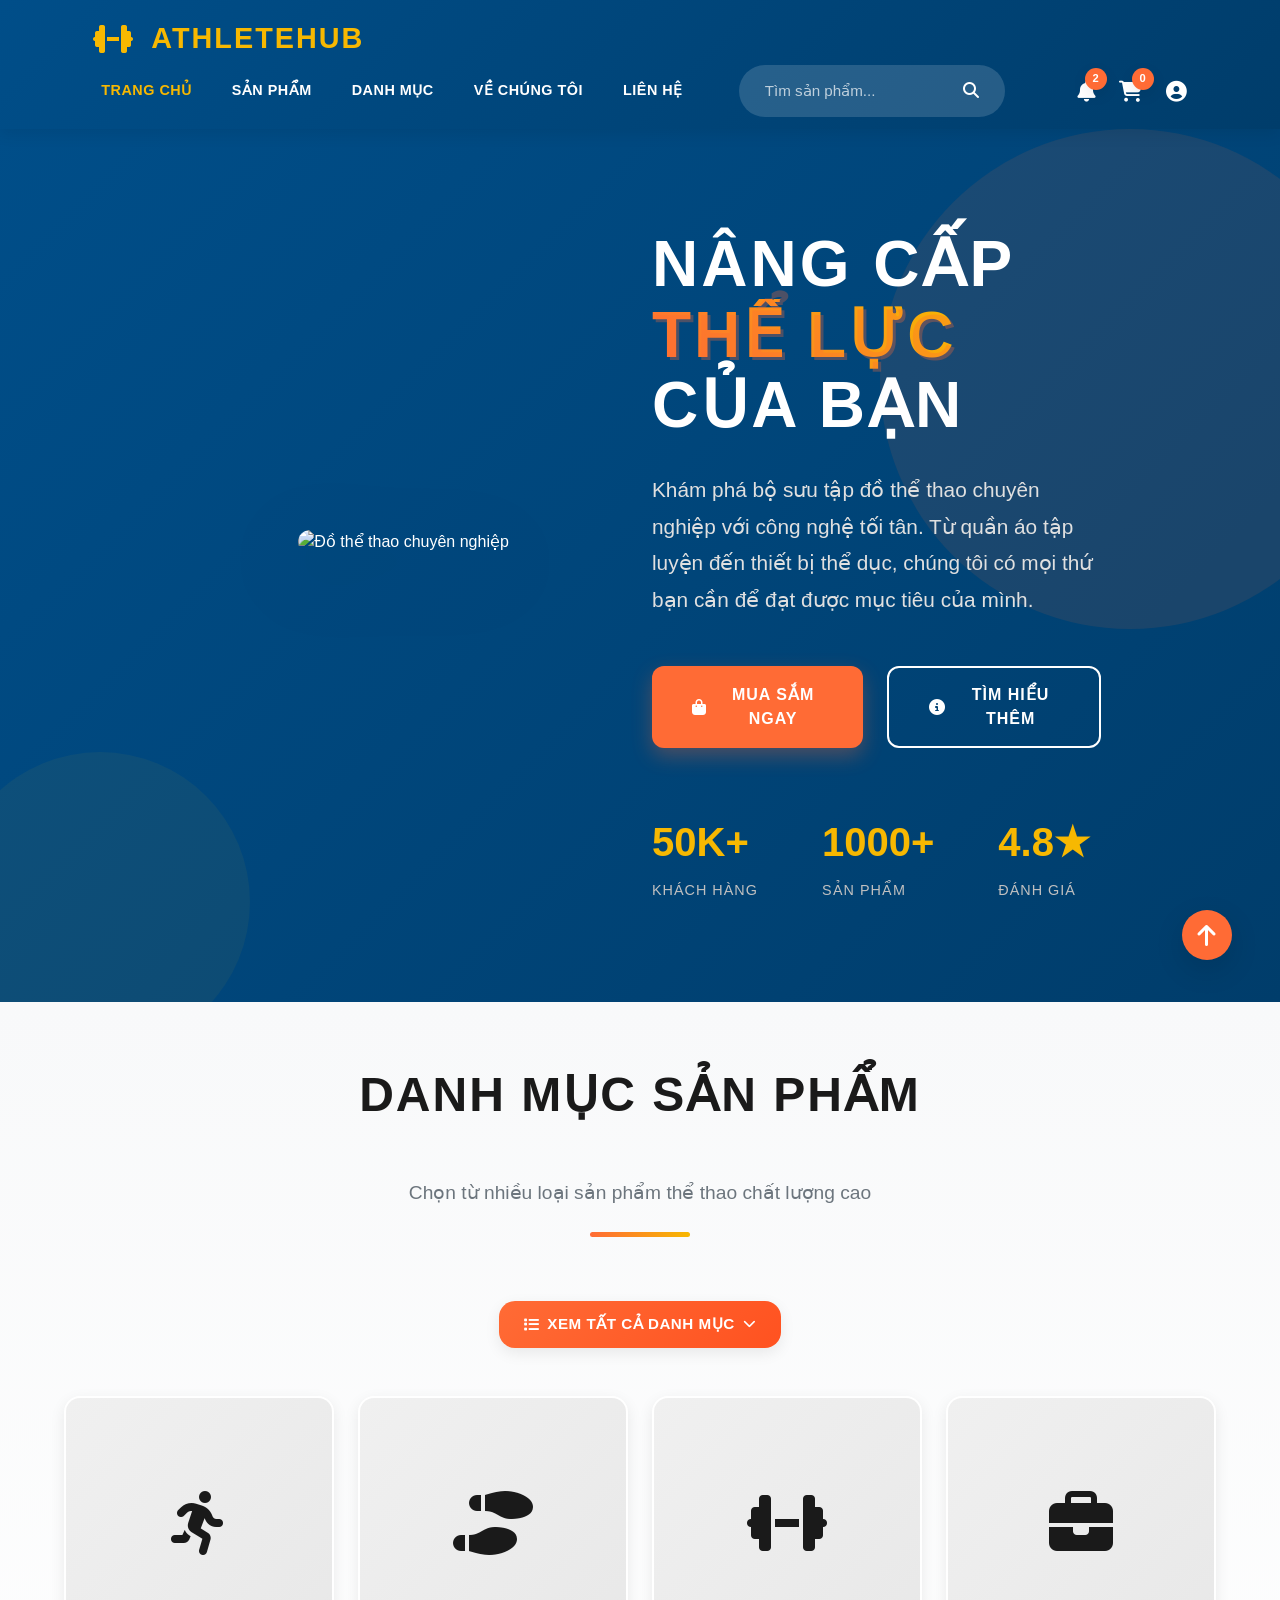
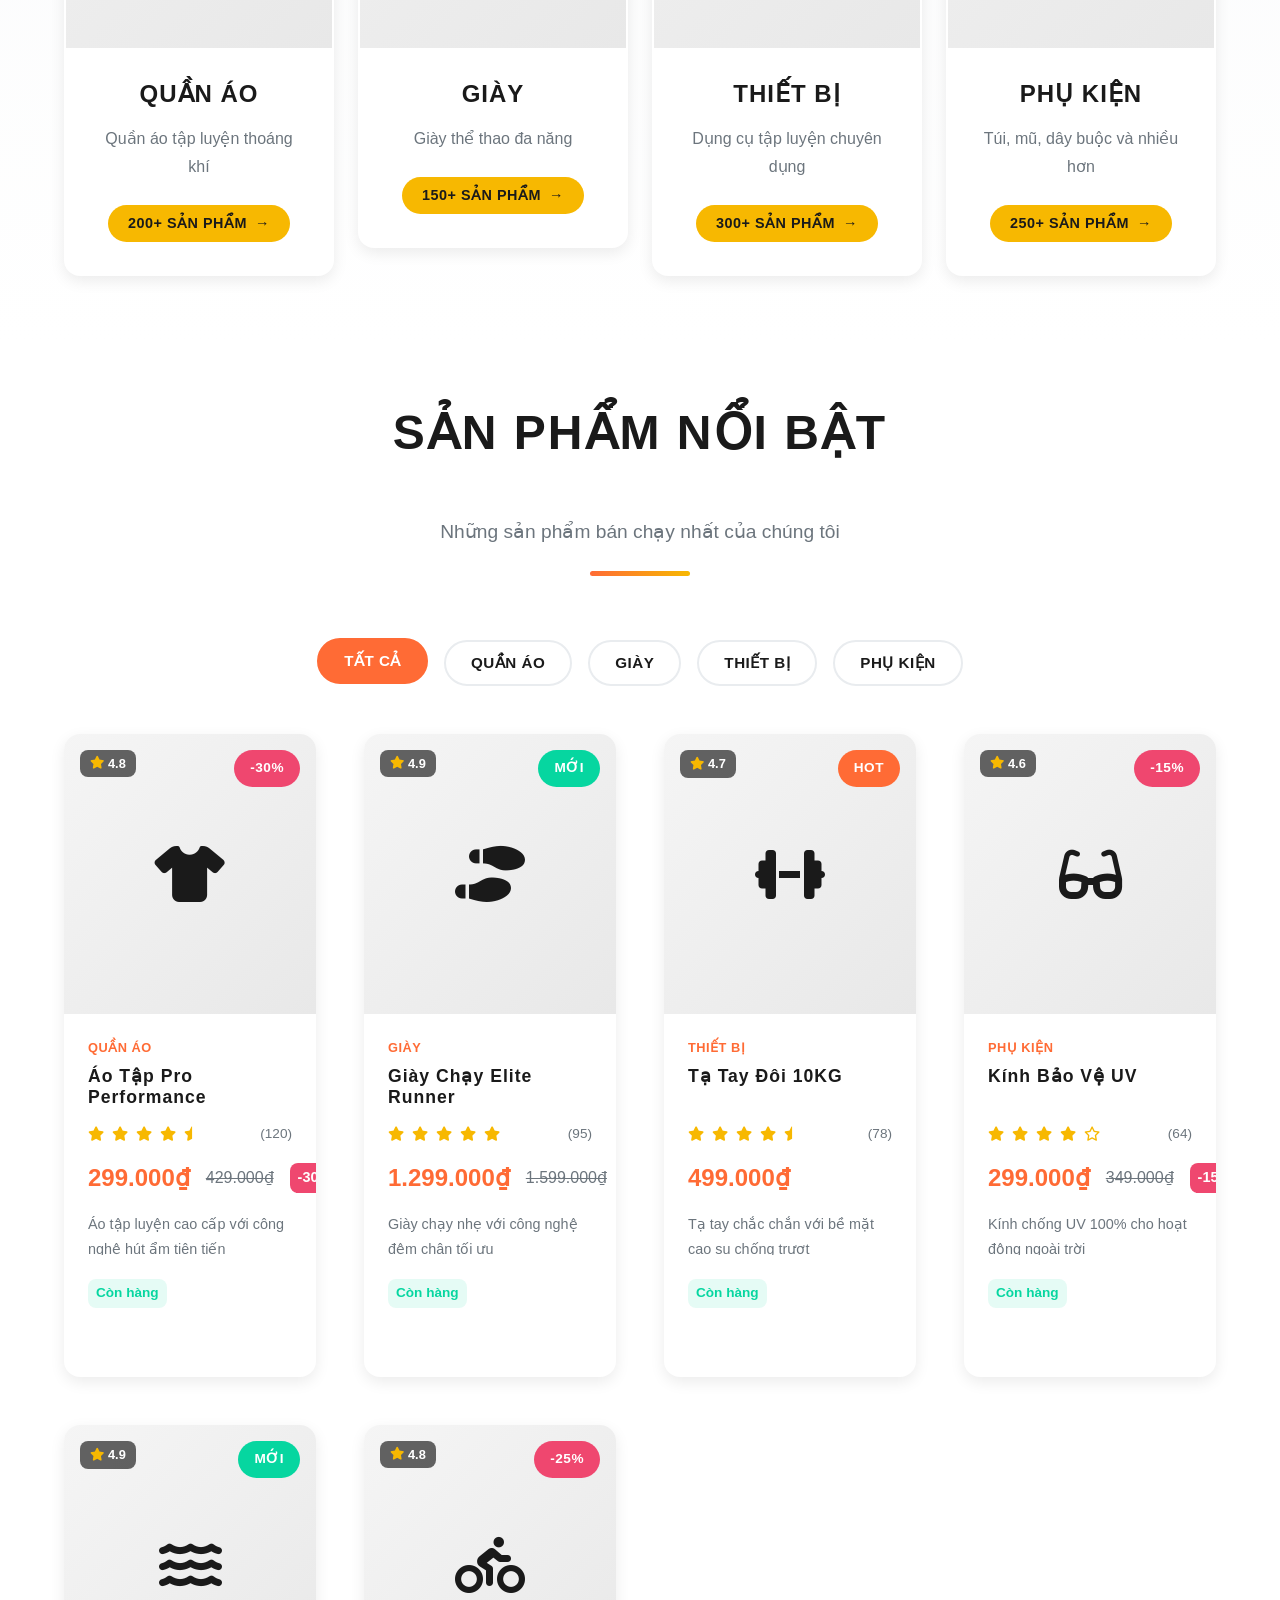
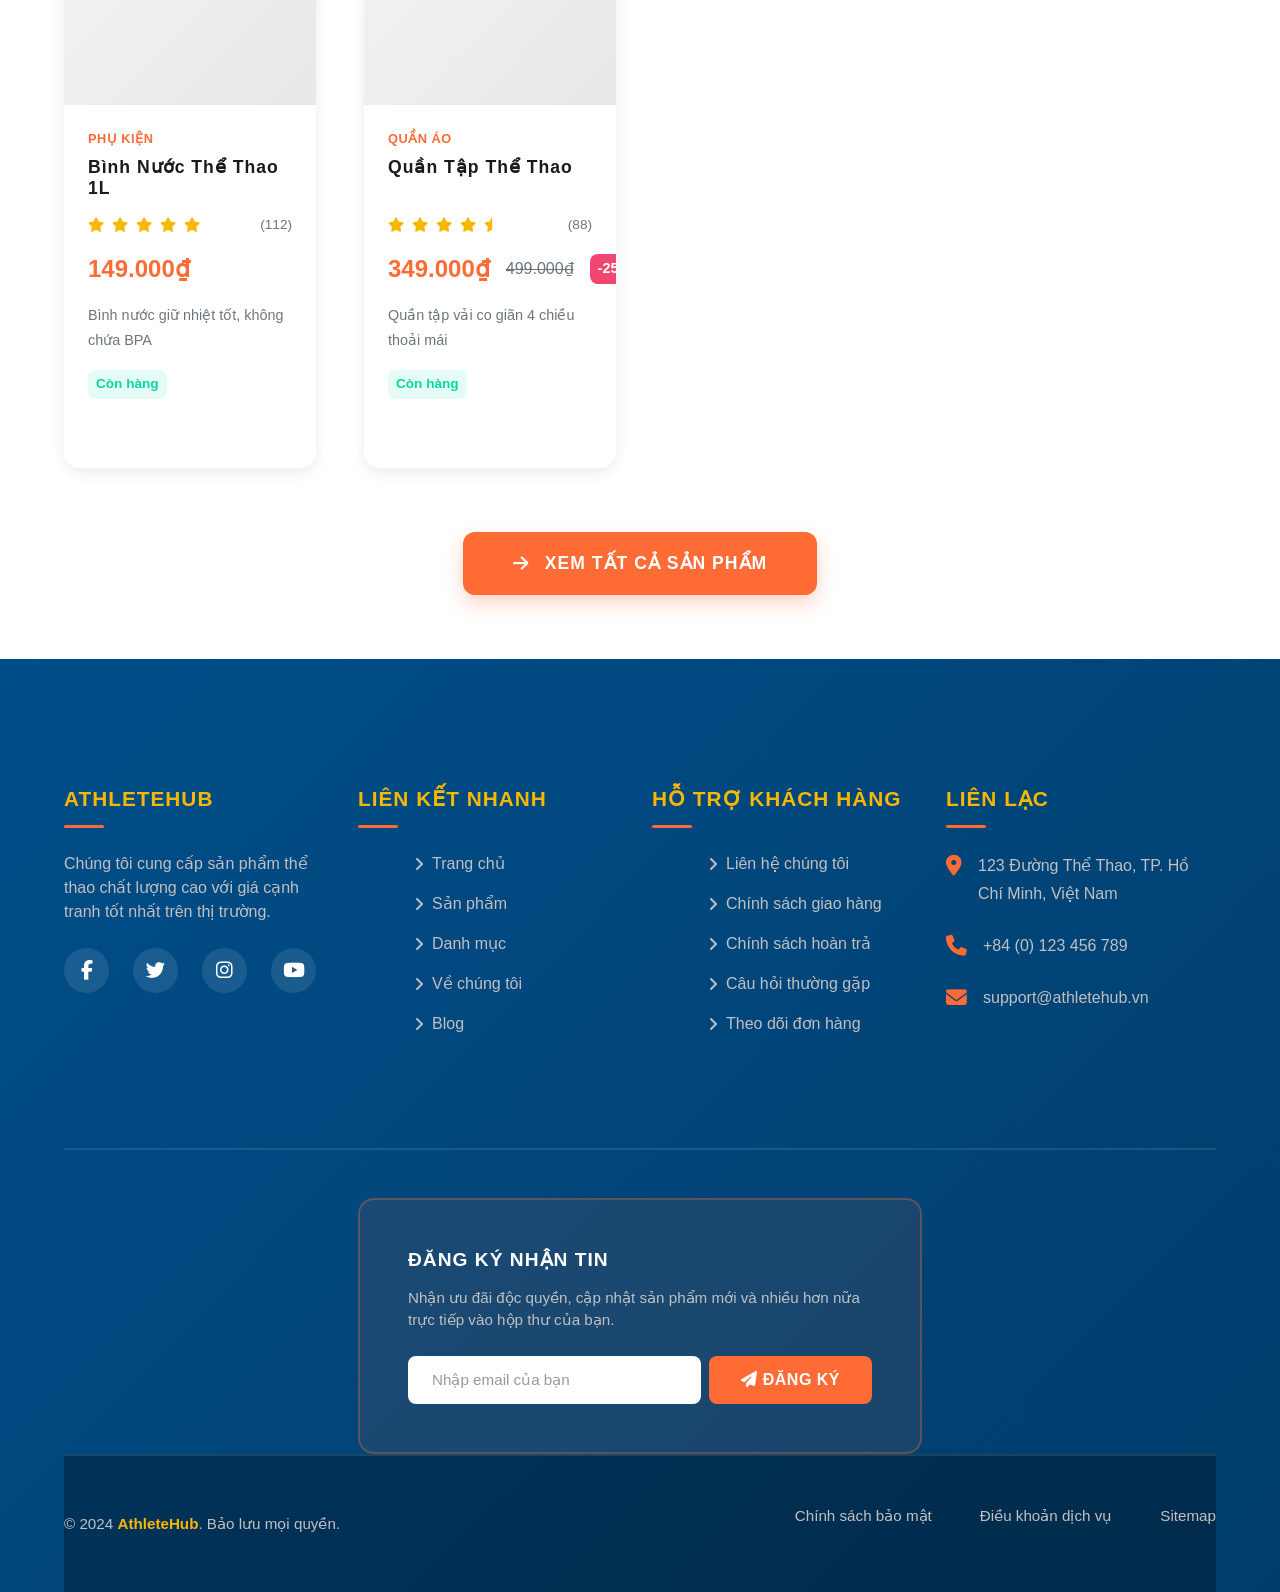
==== commit 42fa0f41: "update" ====
--- a/index.html
+++ b/index.html
@@ -154,12 +154,6 @@
 
             <!-- Search & Dropdown Controls -->
             <div class="categories-controls">
-                <!-- Search Box -->
-                <div class="categories-search-box">
-                    <input type="text" id="categorySearch" placeholder="Tìm kiếm danh mục..." class="search-input-cat">
-                    <i class="fas fa-search"></i>
-                </div>
-
                 <!-- Dropdown Menu -->
                 <div class="categories-dropdown-wrapper">
                     <button class="btn-categories-dropdown" id="categoriesDropdownBtn">
